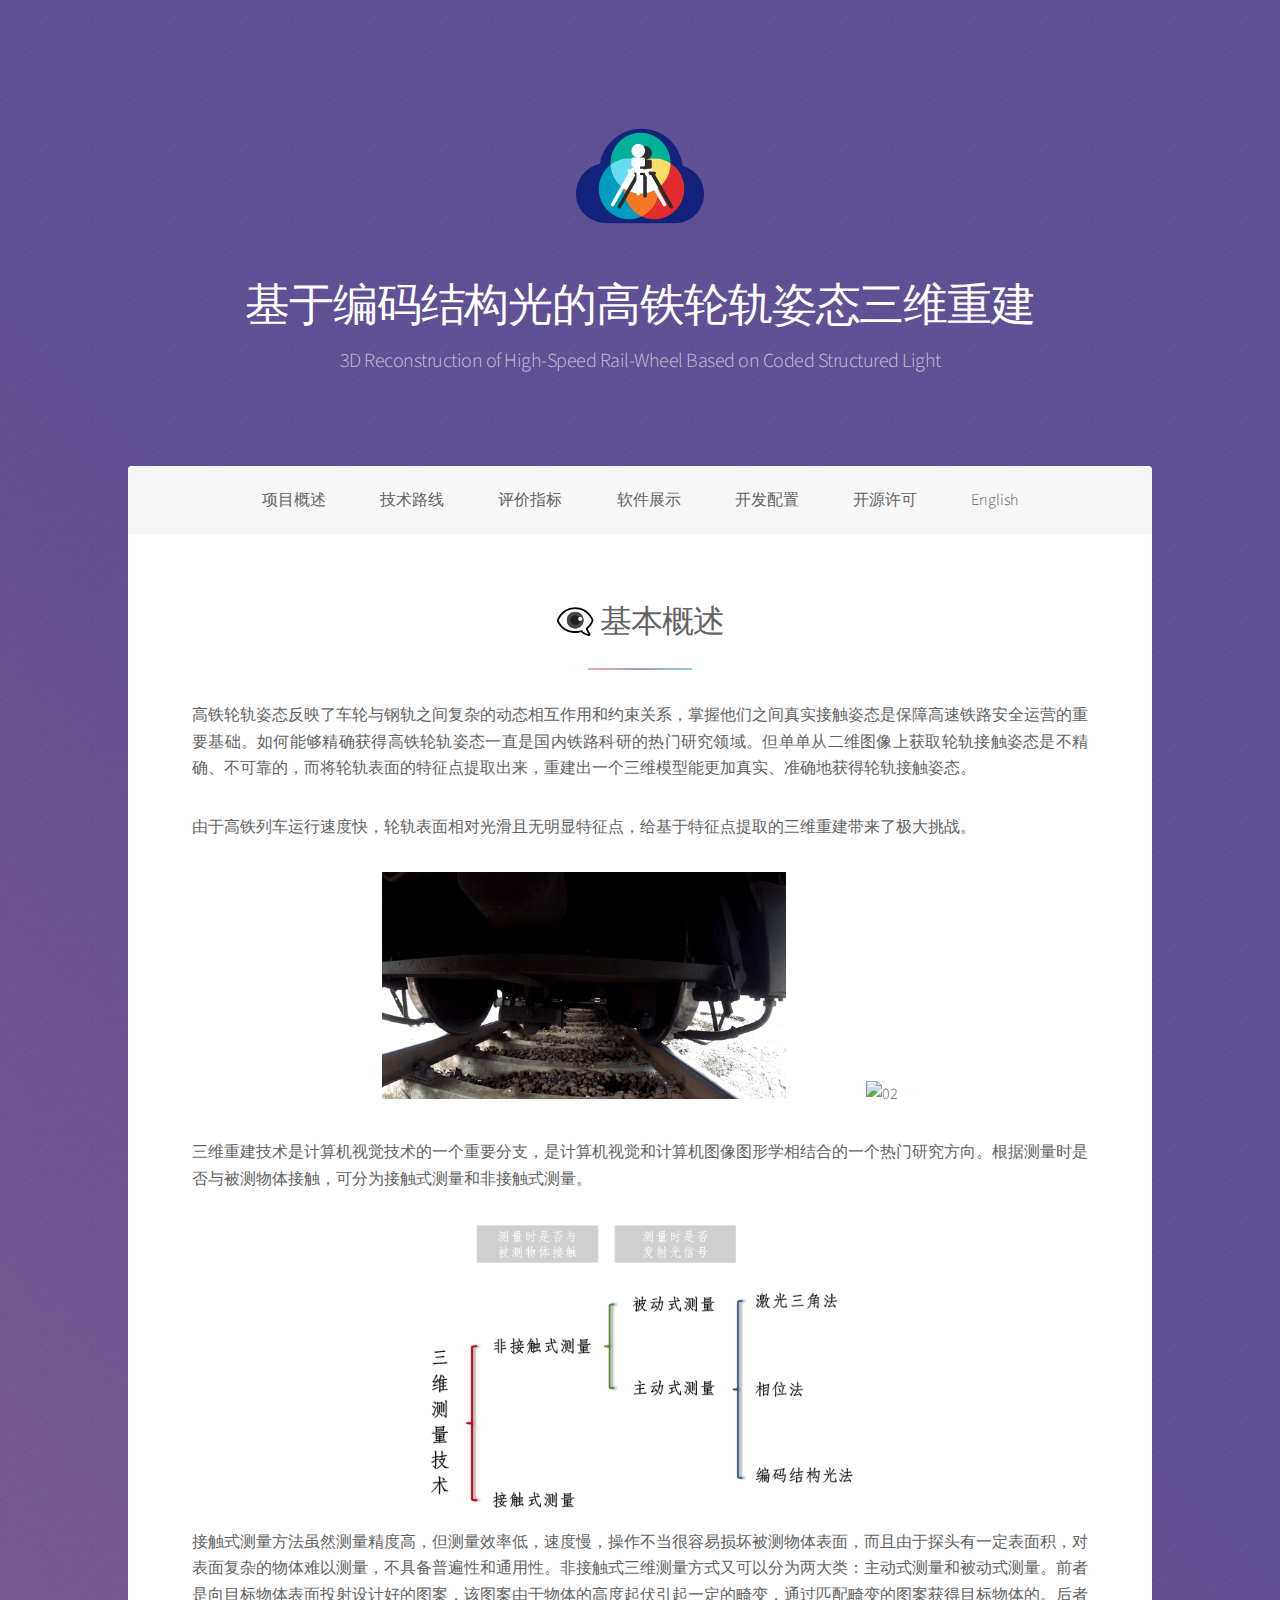
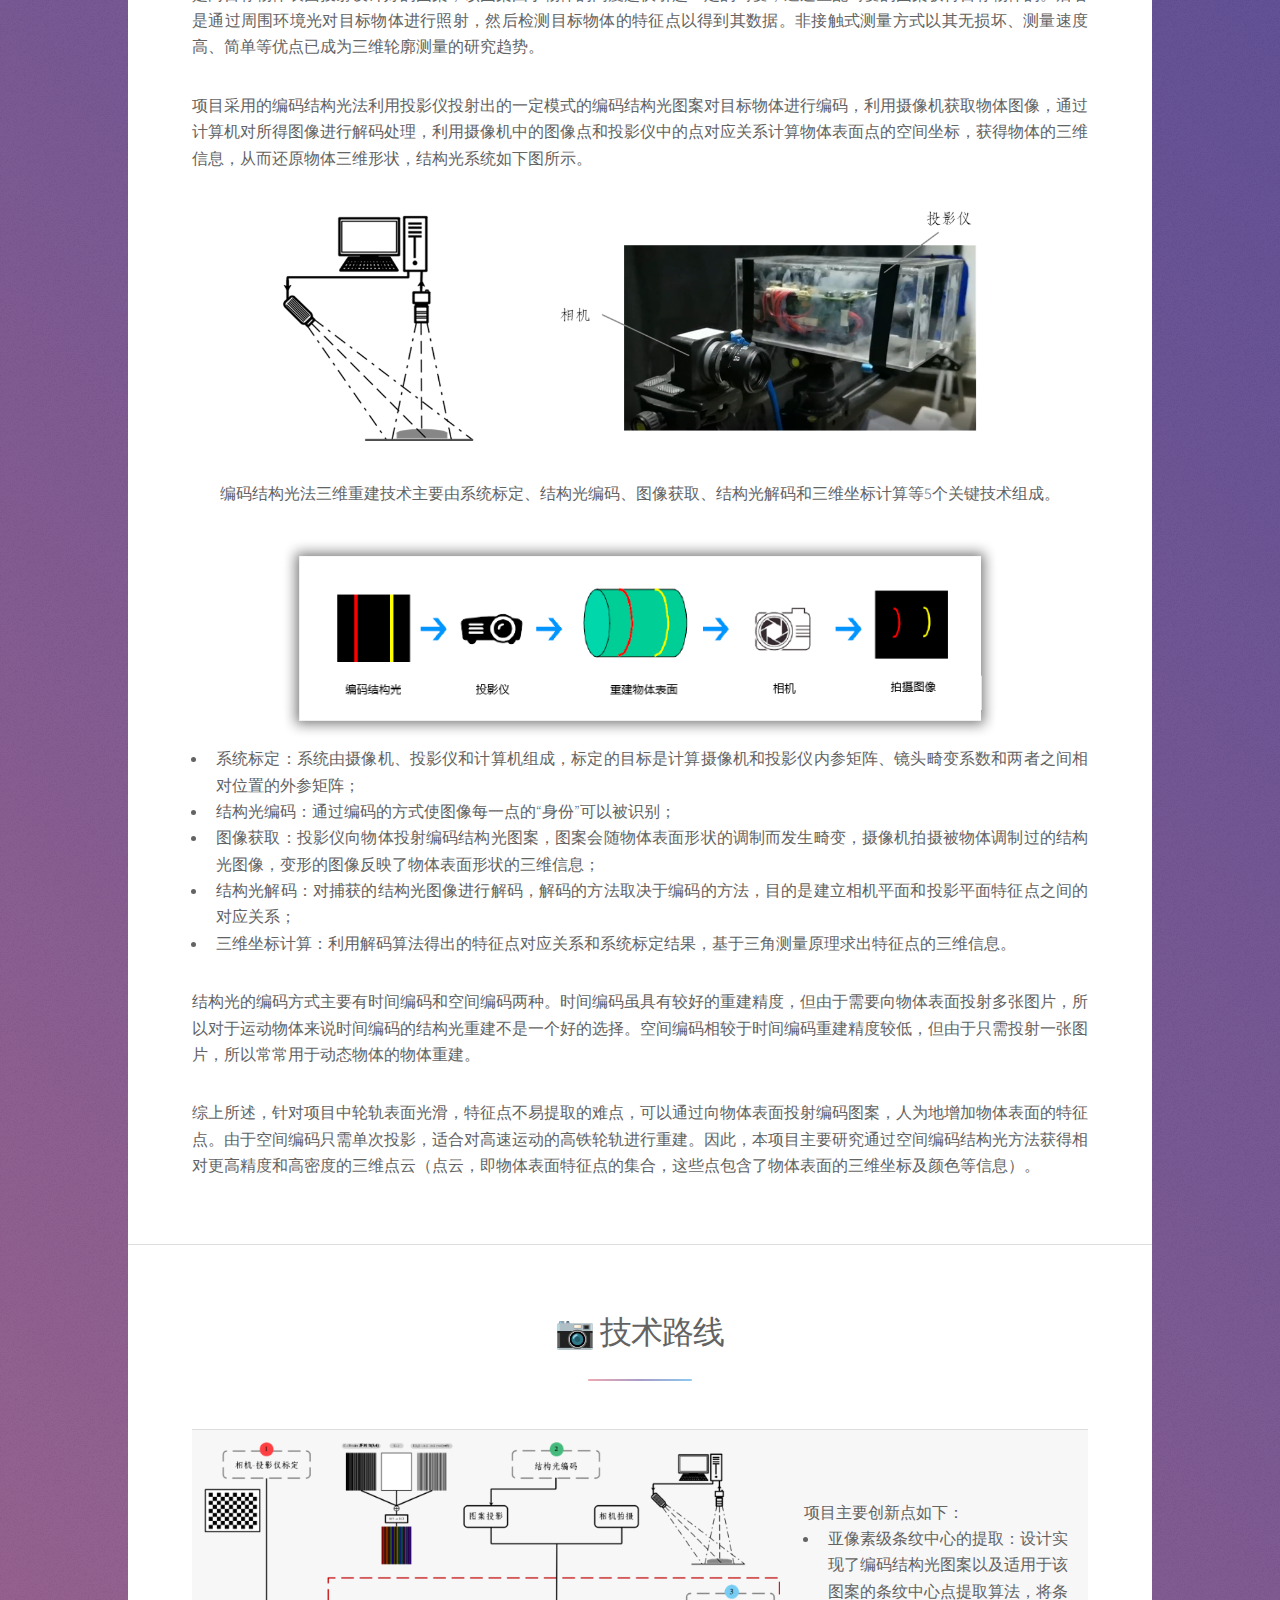
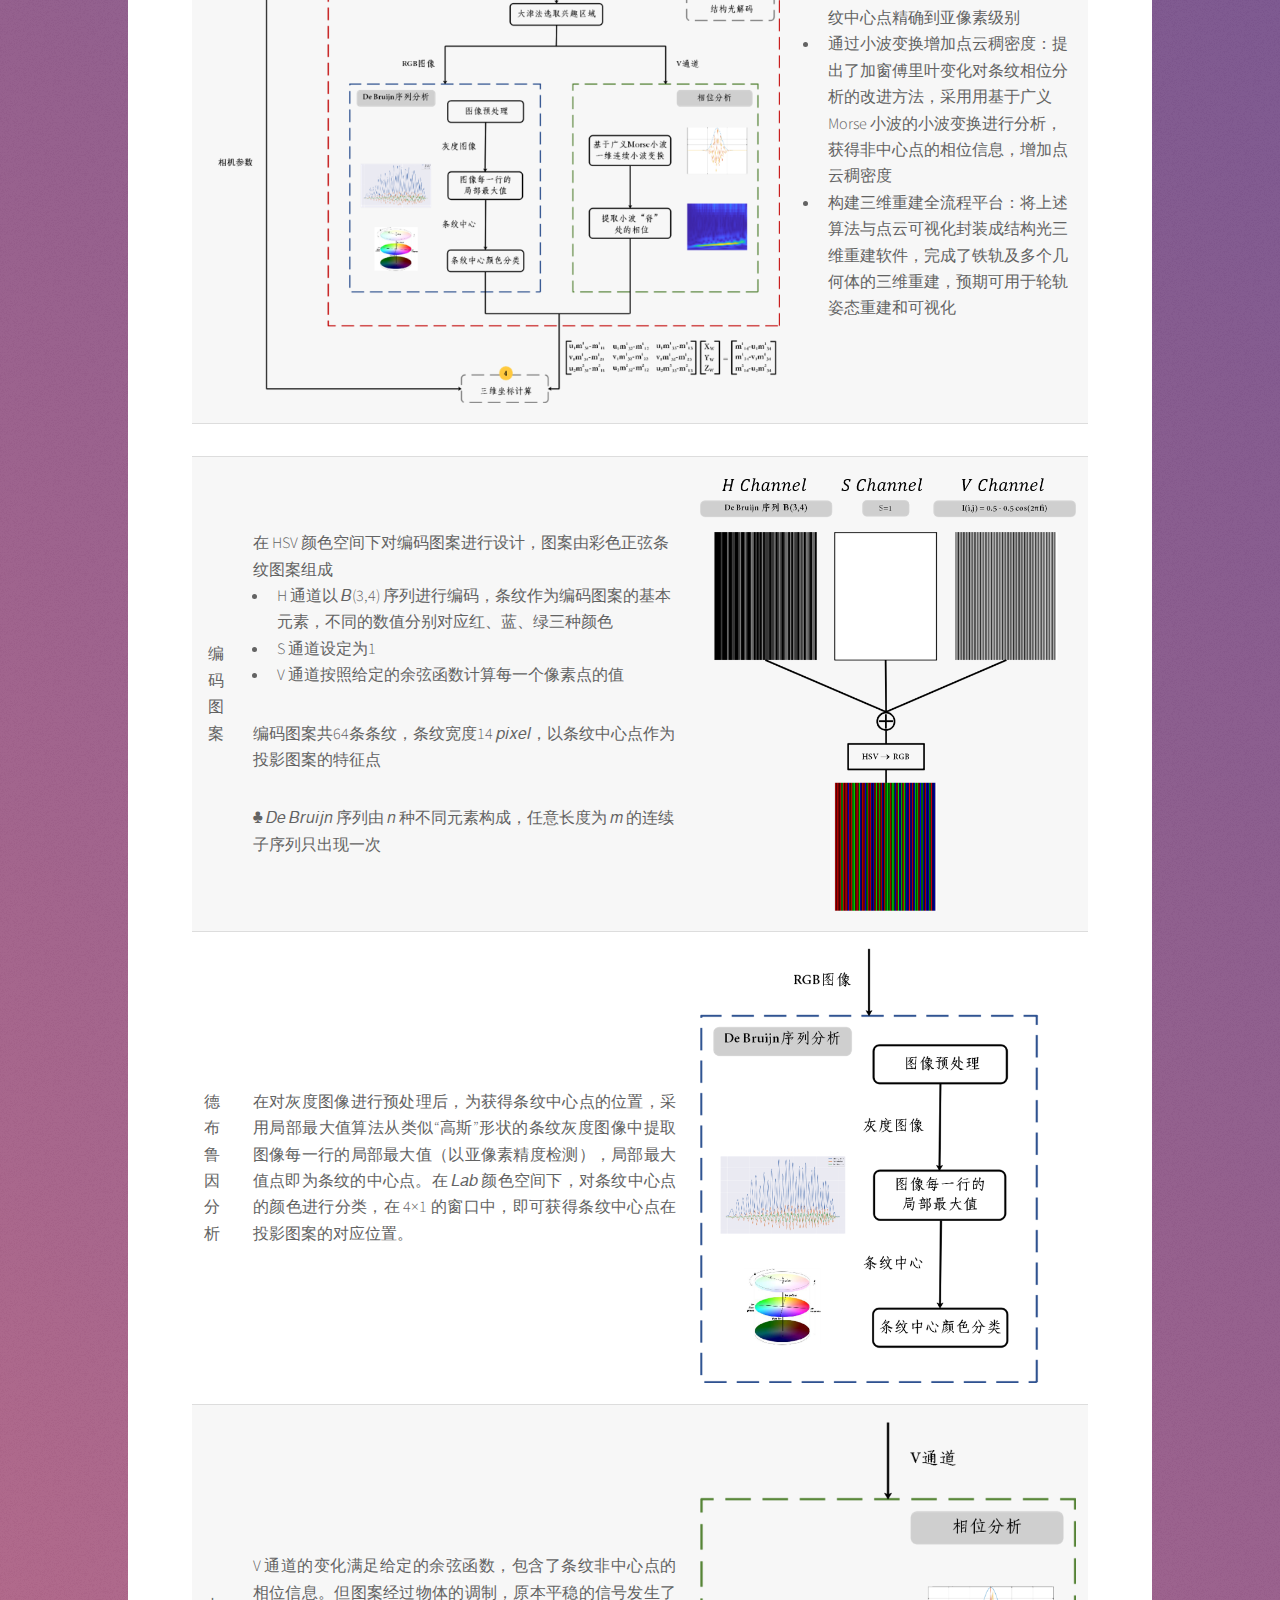
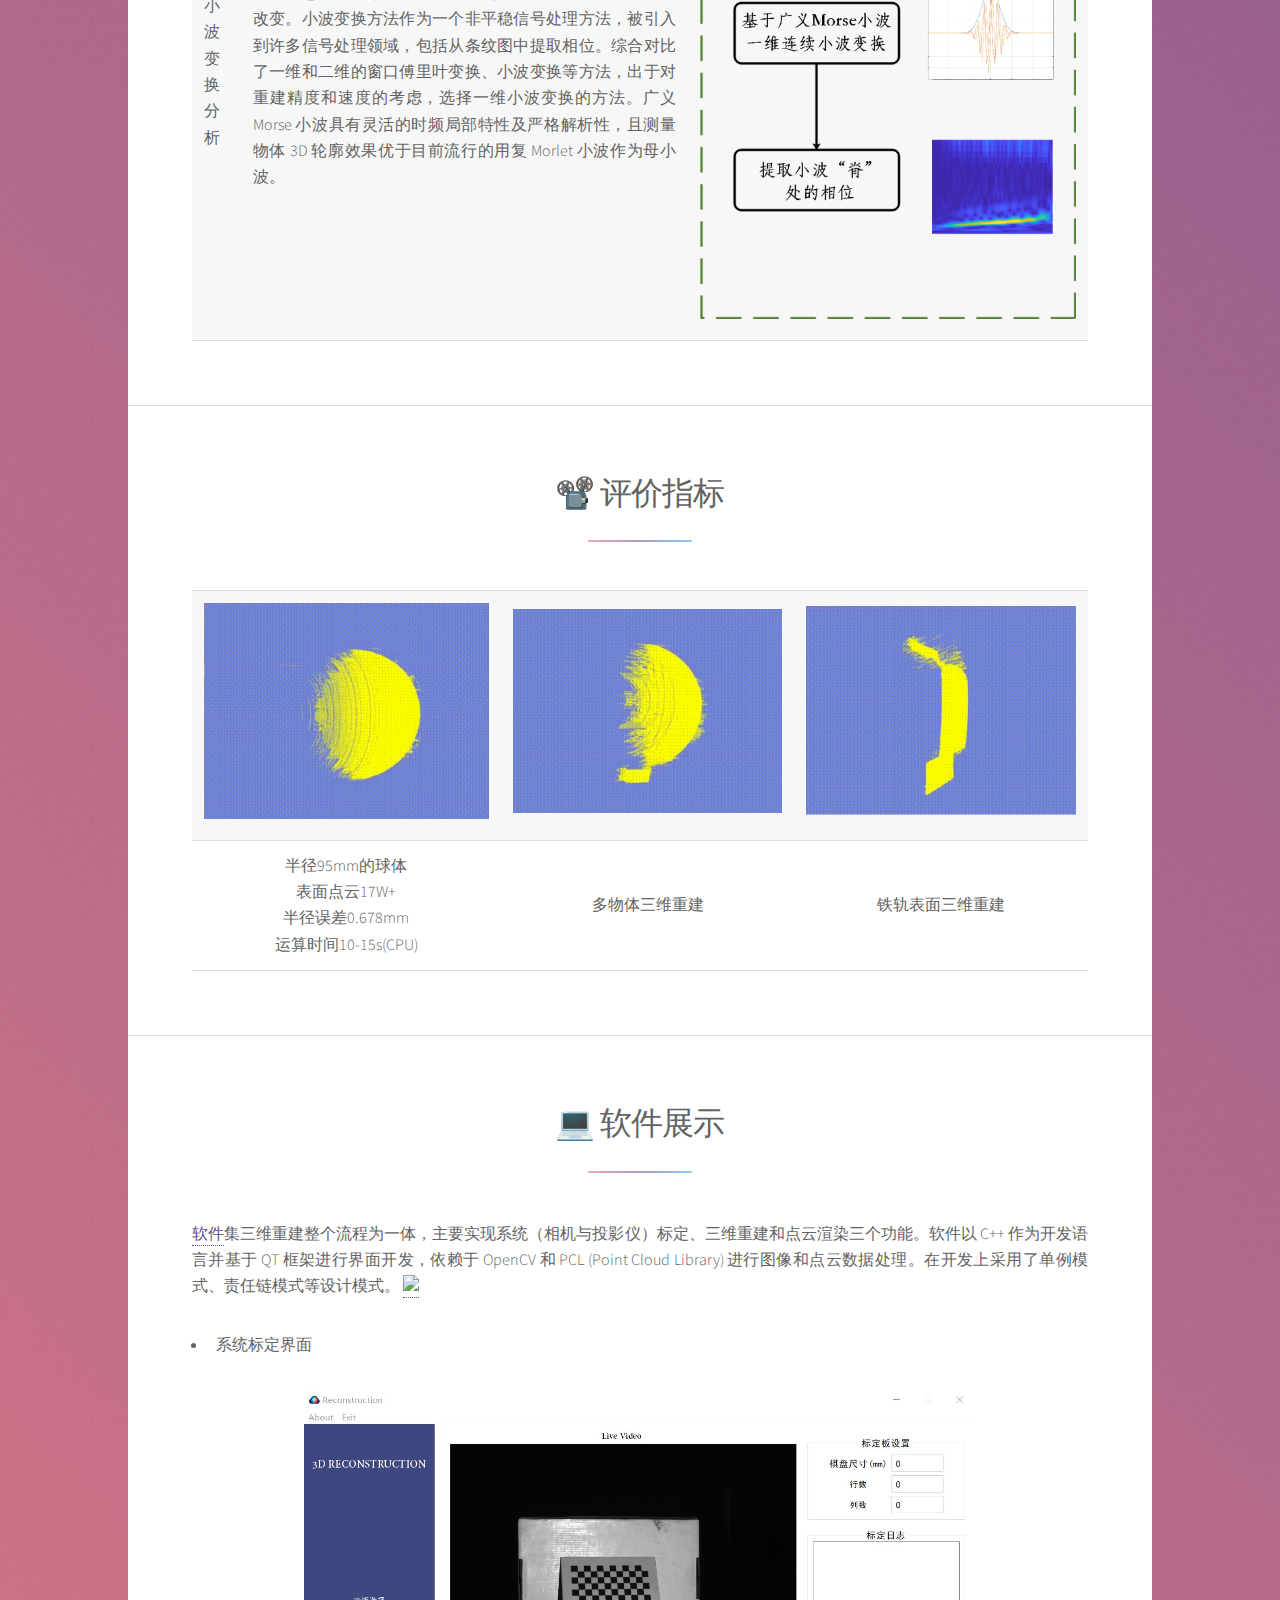
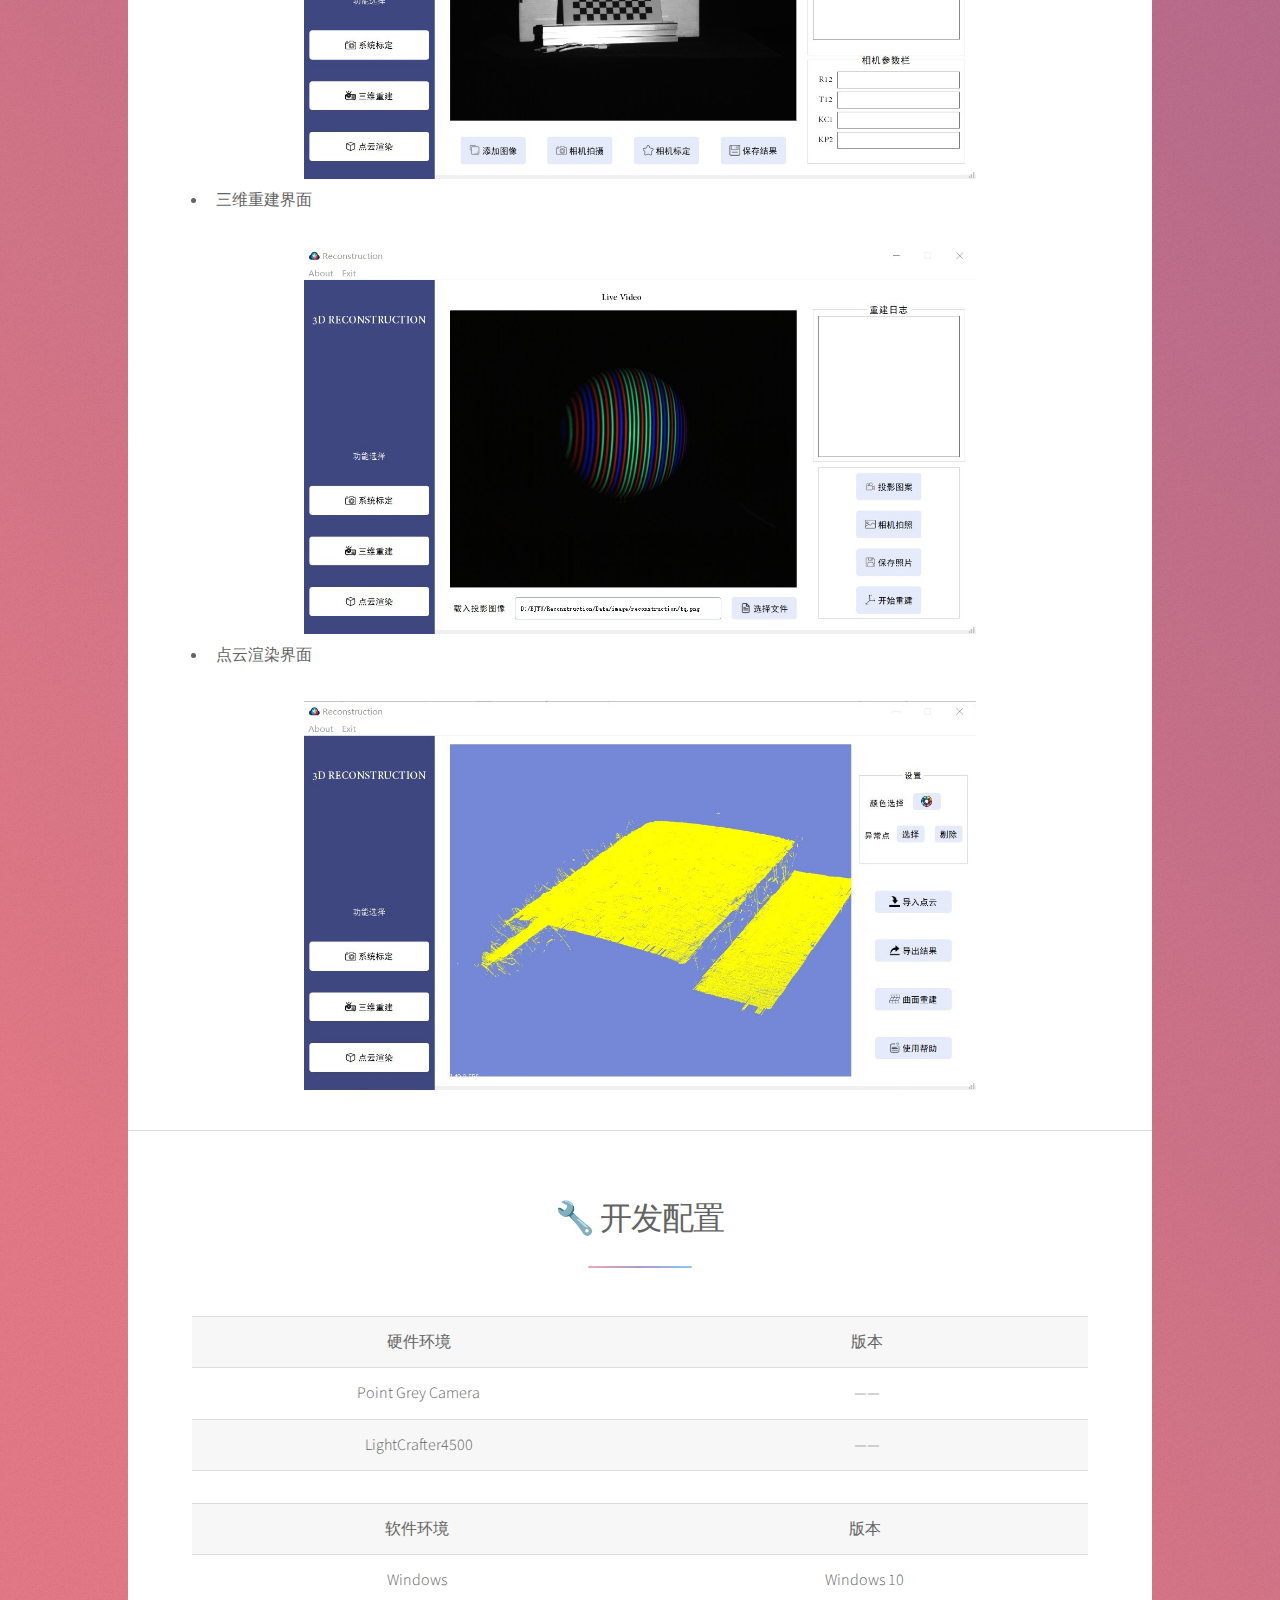
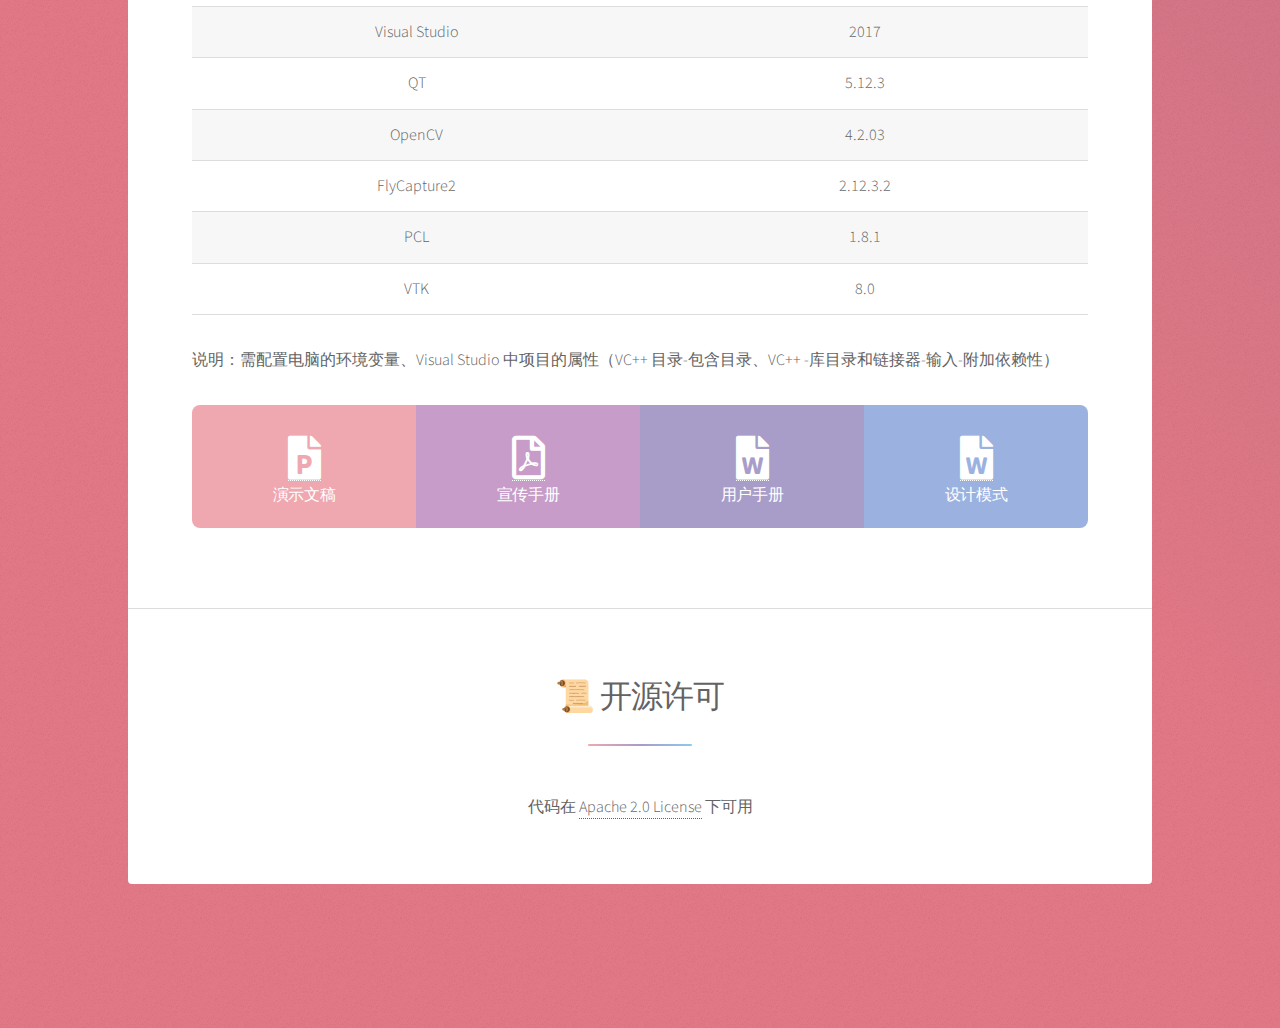
==== Happy-Reconstruction/index.html @ 90f4b0fb "transfer" ====
<!DOCTYPE HTML>
<html lang="en">
<head>
    <title>Tang's Projects</title>
    <meta charset="utf-8"/>
    <meta http-equiv="Content-Type" content="text/html; charset=UTF-8">
    <meta http-equiv="x-ua-compatible" content="IE=edge,Chrome=1">
    <meta name="viewport" content="width=device-width,minimum-scale=1,maximum-scale=1,initial-scale=1,user-scalable=no">
<!--    <link rel="icon" href="../../bit_favicon.ico">-->
    <link rel="stylesheet" href="./resources/css/main.css"/>
    <noscript>
        <link rel="stylesheet" href="./resources/css/noscript.css"/>
    </noscript>
    <script>
        var _hmt = _hmt || [];
        (function () {
            var hm = document.createElement("script");
            hm.src = "https://hm.baidu.com/hm.js?217de636c0fae7938873b3189db7a42f";
            var s = document.getElementsByTagName("script")[0];
            s.parentNode.insertBefore(hm, s);
        })();
    </script>
</head>
<body class="is-preload">
<!-- Wrapper -->
<div id="wrapper">

    <!-- Header -->
    <header id="header" class="alt">
        <span class="logo"><img src="resources/images/icon.png" width="160rem"
                                alt="happy-reconstruction"/></span>
        <h1>基于编码结构光的高铁轮轨姿态三维重建</h1>
        <p>3D Reconstruction of High-Speed Rail-Wheel Based on Coded Structured Light<br/>
    </header>

    <!-- Nav -->
    <nav id="nav">
        <ul>
            <li><a href="#intro">项目概述</a></li>
            <li><a href="#method">技术路线</a></li>
            <li><a href="#metric">评价指标</a></li>
            <li><a href="#demo">软件展示</a></li>
            <li><a href="#config">开发配置</a></li>
            <li><a href="#lisence">开源许可</a></li>
            <li><a href="index_en.html">English</a></li>
        </ul>
    </nav>

    <!-- Main -->
    <div id="main">

        <!-- Introduction -->
        <section id="intro" class="main special">
            <div class="spotlight">
                <div class="content">
                    <header class="major">
                        <h2>👁️‍🗨️ 基本概述</h2>
                    </header>
                    <p align="justify">
                        高铁轮轨姿态反映了车轮与钢轨之间复杂的动态相互作用和约束关系，掌握他们之间真实接触姿态是保障高速铁路安全运营的重要基础。如何能够精确获得高铁轮轨姿态一直是国内铁路科研的热门研究领域。但单单从二维图像上获取轮轨接触姿态是不精确、不可靠的，而将轮轨表面的特征点提取出来，重建出一个三维模型能更加真实、准确地获得轮轨接触姿态。
                    </p>
                    <p align="left">
                        由于高铁列车运行速度快，轮轨表面相对光滑且无明显特征点，给基于特征点提取的三维重建带来了极大挑战。
                    </p>
                    <p align="center">
                        <img src="./resources/images/01.gif" alt="01" width="45%" height="45%"
                             style="max-width: 100%;margin-right: 5rem"><img src="./resources/images/02.gif" alt="02"
                                                                             width="45%" height="45%"
                                                                             style="max-width: 100%;"></a>
                        <br>
                    </p>

                    <p align="justify">
                        三维重建技术是计算机视觉技术的一个重要分支，是计算机视觉和计算机图像图形学相结合的一个热门研究方向。根据测量时是否与被测物体接触，可分为接触式测量和非接触式测量。</p>

                    <div align="center"><img src="./resources/images/03.png" alt="03" width="50%" height="50%"
                                             style="max-width: 100%;"></div>

                    <p align="justify">
                        接触式测量方法虽然测量精度高，但测量效率低，速度慢，操作不当很容易损坏被测物体表面，而且由于探头有一定表面积，对表面复杂的物体难以测量，不具备普遍性和通用性。非接触式三维测量方式又可以分为两大类：主动式测量和被动式测量。前者是向目标物体表面投射设计好的图案，该图案由于物体的高度起伏引起一定的畸变，通过匹配畸变的图案获得目标物体的。后者是通过周围环境光对目标物体进行照射，然后检测目标物体的特征点以得到其数据。非接触式测量方式以其无损坏、测量速度高、简单等优点已成为三维轮廓测量的研究趋势。</p>

                    <p align="justify">
                        项目采用的编码结构光法利用投影仪投射出的一定模式的编码结构光图案对目标物体进行编码，利用摄像机获取物体图像，通过计算机对所得图像进行解码处理，利用摄像机中的图像点和投影仪中的点对应关系计算物体表面点的空间坐标，获得物体的三维信息，从而还原物体三维形状，结构光系统如下图所示。</p>

                    <div align="center" style="margin-bottom: 2rem"><img src="./resources/images/04.png" alt="04"
                                                                         width="80%" height="80%"
                                                                         style="max-width: 100%;"></div>

                    <p>编码结构光法三维重建技术主要由系统标定、结构光编码、图像获取、结构光解码和三维坐标计算等5个关键技术组成。</p>

                    <div align="center"><img src="./resources/images/05.png" alt="05" width="80%" height="80%"
                                             style="max-width: 100%;"></div>

                    <ul style="text-align:justify;" dir="auto">
                        <li>系统标定：系统由摄像机、投影仪和计算机组成，标定的目标是计算摄像机和投影仪内参矩阵、镜头畸变系数和两者之间相对位置的外参矩阵；</li>
                        <li>结构光编码：通过编码的方式使图像每一点的“身份”可以被识别；</li>
                        <li>图像获取：投影仪向物体投射编码结构光图案，图案会随物体表面形状的调制而发生畸变，摄像机拍摄被物体调制过的结构光图像，变形的图像反映了物体表面形状的三维信息；</li>
                        <li>结构光解码：对捕获的结构光图像进行解码，解码的方法取决于编码的方法，目的是建立相机平面和投影平面特征点之间的对应关系；</li>
                        <li>三维坐标计算：利用解码算法得出的特征点对应关系和系统标定结果，基于三角测量原理求出特征点的三维信息。</li>
                    </ul>

                    <p align="justify">
                        结构光的编码方式主要有时间编码和空间编码两种。时间编码虽具有较好的重建精度，但由于需要向物体表面投射多张图片，所以对于运动物体来说时间编码的结构光重建不是一个好的选择。空间编码相较于时间编码重建精度较低，但由于只需投射一张图片，所以常常用于动态物体的物体重建。</p>

                    <p align="justify">
                        综上所述，针对项目中轮轨表面光滑，特征点不易提取的难点，可以通过向物体表面投射编码图案，人为地增加物体表面的特征点。由于空间编码只需单次投影，适合对高速运动的高铁轮轨进行重建。因此，本项目主要研究通过空间编码结构光方法获得相对更高精度和高密度的三维点云（点云，即物体表面特征点的集合，这些点包含了物体表面的三维坐标及颜色等信息）。</p>

                </div>
            </div>
        </section>

        <section id="method" class="main special">
            <header class="major">
                <h2>📷 技术路线</h2>
            </header>
            <table>
                <tbody>
                <tr>
                    <td width="600rem">
                        <div align="center"><img src="./resources/images/06.png" alt="06" height="100%" width="100%"
                                                 style="max-width: 100%;"></div>
                    </td>
                    <td align="left">项目主要创新点如下：
                        <ul>
                            <li><b>亚像素级条纹中心的提取</b>：设计实现了编码结构光图案以及适用于该图案的条纹中心点提取算法，将条纹中心点精确到亚像素级别</li>
                            <li><b>通过小波变换增加点云稠密度</b>：提出了加窗傅里叶变化对条纹相位分析的改进方法，采用用基于广义 Morse
                                小波的小波变换进行分析，获得非中心点的相位信息，增加点云稠密度
                            </li>
                            <li><b>构建三维重建全流程平台</b>：将上述算法与点云可视化封装成结构光三维重建软件，完成了铁轨及多个几何体的三维重建，预期可用于轮轨姿态重建和可视化</li>
                        </ul>
                    </td>
                </tr>
                </tbody>
            </table>
            <table>
                <tbody>
                <tr>
                    <td>编码图案</td>
                    <td align="left">在 HSV 颜色空间下对编码图案进行设计，图案由彩色正弦条纹图案组成
                        <ul dir="auto">
                            <li> H 通道以 𝐵(3,4) 序列进行编码，条纹作为编码图案的基本元素，不同的数值分别对应红、蓝、绿三种颜色</li>
                            <li> S 通道设定为1</li>
                            <li> V 通道按照给定的余弦函数计算每一个像素点的值</li>
                        </ul>
                        <p dir="auto">编码图案共64条条纹，条纹宽度14 𝑝𝑖𝑥𝑒𝑙，以条纹中心点作为投影图案的特征点</p>
                        <g-emoji class="g-emoji" alias="clubs"
                                 fallback-src="https://github.githubassets.com/images/icons/emoji/unicode/2663.png">♣
                        </g-emoji>
                        𝐷𝑒 𝐵𝑟𝑢𝑖𝑗𝑛 序列由 𝑛 种不同元素构成，任意长度为 𝑚 的连续子序列只出现一次
                    </td>
                    <td>
                        <div align="center" dir="auto"><img
                                src="./resources/images/07.png" alt="07" width="100%"
                                height="100%" style="max-width: 100%;"></div>
                    </td>
                </tr>
                <tr align="justify">
                    <td>德布鲁因分析</td>
                    <td>在对灰度图像进行预处理后，为获得条纹中心点的位置，采用局部最大值算法从类似“高斯”形状的条纹灰度图像中提取图像每一行的局部最大值（以亚像素精度检测），局部最大值点即为条纹的中心点。在
                        𝐿𝑎𝑏 颜色空间下，对条纹中心点的颜色进行分类，在 4×1 的窗口中，即可获得条纹中心点在投影图案的对应位置。
                    </td>
                    <td width="400rem">
                        <div align="center" dir="auto"><img
                                src="./resources/images/08.png" alt="08" width="100%"
                                height="100%" style="max-width: 100%;"></div>
                    </td>
                </tr>
                <tr align="justify">
                    <td>小波变换分析</td>
                    <td>V
                        通道的变化满足给定的余弦函数，包含了条纹非中心点的相位信息。但图案经过物体的调制，原本平稳的信号发生了改变。小波变换方法作为一个非平稳信号处理方法，被引入到许多信号处理领域，包括从条纹图中提取相位。综合对比了一维和二维的窗口傅里叶变换、小波变换等方法，出于对重建精度和速度的考虑，选择一维小波变换的方法。广义
                        Morse 小波具有灵活的时频局部特性及严格解析性，且测量物体 3D 轮廓效果优于目前流行的用复 Morlet 小波作为母小波。
                    </td>
                    <td>
                        <div align="center" dir="auto"><img
                                src="./resources/images/09.png" alt="09" width="100%"
                                height="100%" style="max-width: 100%;"></div>
                    </td>
                </tr>
                </tbody>
            </table>

        </section>
        <section id="metric" class="main special">
            <header class="major">
                <h2>📽️ 评价指标</h2>
            </header>
            <table>
                <tbody>
                <tr align="center">
                    <td>
                        <div align="center" dir="auto"><img
                                src="./resources/images/10.gif" alt="10" width="100%"
                                height="100%" style="max-width: 100%;"></div>
                    </td>
                    <td>
                        <div align="center" dir="auto"><img
                                src="./resources/images/11.gif" alt="11" width="100%"
                                height="100%" style="max-width: 100%;"></div>
                    </td>
                    <td>
                        <div align="center" dir="auto"><img
                                src="./resources/images/12.gif" alt="12" width="100%"
                                height="100%" style="max-width: 100%;"></a></div>
                    </td>
                </tr>
                <tr align="center">
                    <td>半径95mm的球体<br>表面点云17W+<br>半径误差0.678mm<br>运算时间10-15s(CPU)</td>
                    <td>多物体三维重建</td>
                    <td>铁轨表面三维重建</td>
                </tr>
                </tbody>
            </table>
        </section>


        <!-- First Section -->
        <section id="demo" class="main special">
            <header class="major">
                <h2>💻 软件展示</h2>
            </header>
            <p align="justify"><a href="./resources/demo/Reconstructionn.exe" style="color: #5f4d93">软件</a>集三维重建整个流程为一体，主要实现系统（相机与投影仪）标定、三维重建和点云渲染三个功能。软件以
                C++ 作为开发语言并基于 QT 框架进行界面开发，依赖于 OpenCV 和 PCL (Point Cloud Library) 进行图像和点云数据处理。在开发上采用了单例模式、责任链模式等设计模式。 <a
                        href="https://youtu.be/DM47pxDPks8" rel="nofollow"><img
                        src="https://camo.githubusercontent.com/67593a55f3d492c11ce0353092816febaaaf63452e787d29d52bcc493f3b2d3b/[base64]"
                        data-canonical-src="https://img.shields.io/badge/Demo- -%23FF0000?colorA=%23FF0000&amp;colorB=%23FF0000&amp;style=for-the-badge&amp;logo=YouTube"
                        style="max-width: 100%;"></a></p>

            <ul dir="auto" style="text-align: left">
                <li>系统标定界面</li>
            </ul>
            <div align="center" dir="auto"><img
                    src="./resources/images/13.jpg" alt="13" width="75%" height="75%"
                    style="max-width: 100%;"></div>
            <ul dir="auto" style="text-align: left">
                <li>三维重建界面</li>
            </ul>
            <div align="center" dir="auto"><img
                    src="./resources/images/14.jpg" alt="14" width="75%" height="75%"
                    style="max-width: 100%;"></div>
            <ul dir="auto" style="text-align: left">
                <li>点云渲染界面</li>
            </ul>
            <div align="center" dir="auto"><img
                    src="./resources/images/15.jpg" alt="15" width="75%" height="75%"
                    style="max-width: 100%;"></div>
        </section>

        <!-- Second Section -->
        <section id="config" class="main special">
            <header class="major">
                <h2>🔧 开发配置</h2>
            </header>

            <table>
                <tbody>
                <tr align="center">
                    <td width="500px">硬件环境</td>
                    <td width="500px">版本</td>
                </tr>
                <tr align="center">
                    <td>Point Grey Camera</td>
                    <td>——</td>
                </tr>
                <tr align="center">
                    <td>LightCrafter4500</td>
                    <td>——</td>
                </tr>
                </tbody>
            </table>
            <table>
                <tbody>
                <tr align="center">
                    <td width="500px">软件环境</td>
                    <td width="500px">版本</td>
                </tr>
                <tr align="center">
                    <td>Windows</td>
                    <td>Windows 10</td>
                </tr>
                <tr align="center">
                    <td>Visual Studio</td>
                    <td>2017</td>
                </tr>
                <tr align="center">
                    <td>QT</td>
                    <td>5.12.3</td>
                </tr>
                <tr align="center">
                    <td>OpenCV</td>
                    <td>4.2.03</td>
                </tr>
                <tr align="center">
                    <td>FlyCapture2</td>
                    <td>2.12.3.2</td>
                </tr>
                <tr align="center">
                    <td>PCL</td>
                    <td>1.8.1</td>
                </tr>
                <tr align="center">
                    <td>VTK</td>
                    <td>8.0</td>
                </tr>
                </tbody>
            </table>
            <div align="justify" dir="auto" style="margin-bottom: 2rem">说明：需配置电脑的环境变量、Visual Studio 中项目的属性（VC++
                目录-包含目录、VC++ -库目录和链接器-输入-附加依赖性）
            </div>

            <ul class="statistics">
                <li class="style1">
                    <a href="https://tang5618.com/posts/viewer/web/viewer.html?file=https://tang5618.com/projects/happy-reconstruction/resources/doc/基于编码结构光的高铁轮轨姿态三维重建.pdf"><span class="icon solid fa-file-powerpoint"></span></a>
                    <strong>演示文稿</strong>
                </li>
                <li class="style2">
                    <a href="https://tang5618.com/posts/viewer/web/viewer.html?file=https://tang5618.com/projects/happy-reconstruction/resources/doc/poster.pdf"><span class="icon fa-file-pdf"></span></a>
                    <strong>宣传手册</strong>
                </li>
                <li class="style3">
                    <a href="https://tang5618.com/posts/viewer/web/viewer.html?file=https://tang5618.com/projects/happy-reconstruction/resources/doc/结构光三维重建软件用户手册.pdf"><span class="icon solid fa-file-word"></span></a>
                    <strong>用户手册</strong>
                </li>
                <li class="style4">
                    <a href="https://tang5618.com/posts/viewer/web/viewer.html?file=https://tang5618.com/projects/happy-reconstruction/resources/doc/结构光三维重建软件设计模式分析.pdf"><span class="icon solid fa-file-word"></span></a>
                    <strong>设计模式</strong>
                </li>

            </ul>
        </section>
        <section id="lisence" class="main special">
            <header class="major">
                <h2>📜 开源许可</h2>
            </header>

            <p dir="auto">代码在 <a href="https://www.apache.org/licenses/LICENSE-2.0" rel="nofollow">Apache 2.0
                License</a> 下可用
            </p>

        </section>

    </div>

    <!-- Footer -->
    <footer id="footer">

    </footer>

</div>

<!-- Scripts -->
<script src="./resources/js/jquery.min.js"></script>
<script src="./resources/js/jquery.scrollex.min.js"></script>
<script src="./resources/js/jquery.scrolly.min.js"></script>
<script src="./resources/js/browser.min.js"></script>
<script src="./resources/js/breakpoints.min.js"></script>
<script src="./resources/js/util.js"></script>
<script src="./resources/js/main.js"></script>

</body>
</html>
---- Happy-Reconstruction/resources/css/main.css ----
@import url(fontawesome-all.min.css);
@import 'https://fonts.googleapis.com/css?family=Source+Sans+Pro:300,400';

/*
	Stellar by HTML5 UP
	html5up.net | @ajlkn
	Free for personal and commercial use under the CCA 3.0 license (html5up.net/license)
*/

html, body, div, span, applet, object,
iframe, h1, h2, h3, h4, h5, h6, p, blockquote,
pre, a, abbr, acronym, address, big, cite,
code, del, dfn, em, img, ins, kbd, q, s, samp,
small, strike, strong, sub, sup, tt, var, b,
u, i, center, dl, dt, dd, ol, ul, li, fieldset,
form, label, legend, table, caption, tbody,
tfoot, thead, tr, th, td, article, aside,
canvas, details, embed, figure, figcaption,
footer, header, hgroup, menu, nav, output, ruby,
section, summary, time, mark, audio, video {
    margin: 0;
    padding: 0;
    border: 0;
    font: inherit;
    /*vertical-align: baseline;*/
}

article, aside, details, figcaption, figure,
footer, header, hgroup, menu, nav, section {
    display: block;
}

body {
    line-height: 1;
}

@-ms-viewport {
    width: device-width
}

ol, ul {
    list-style: none;
}

.publication {
    text-align: left;
    margin-bottom: 0.5em;
}

blockquote, q {
    quotes: none;
}

blockquote:before, blockquote:after, q:before, q:after {
    content: '';
    content: none;
}

table {
    border-collapse: collapse;
    border-spacing: 0;
}

body {
    -webkit-text-size-adjust: none;
}

mark {
    background-color: transparent;
    color: inherit;
}

input::-moz-focus-inner {
    border: 0;
    padding: 0;
}

input, select, textarea {
    -moz-appearance: none;
    -webkit-appearance: none;
    -ms-appearance: none;
    appearance: none;
}

/* Basic */

@-ms-viewport {
    width: device-width;
}

body {
    -ms-overflow-style: scrollbar;
}

@media screen and (max-width: 480px) {

    html, body {
        min-width: 320px;
    }

}

html {
    box-sizing: border-box;
}

*, *:before, *:after {
    box-sizing: inherit;
}

body {
    /*#5B9BD5，#7587D7*/
    background-color: #935d8c;
    background-image: url("/images/overlay.png"), -moz-linear-gradient(45deg, #e37682 15%, #5f4d93 85%);
    background-image: url("images/overlay.png"), -webkit-linear-gradient(45deg, #e37682 15%, #5f4d93 85%);
    background-image: url("images/overlay.png"), -ms-linear-gradient(45deg, #e37682 15%, #5f4d93 85%);
    background-image: url("images/overlay.png"), linear-gradient(45deg, #e37682 15%, #5f4d93 85%);
}

body.is-preload *, body.is-preload *:before, body.is-preload *:after {
    -moz-animation: none !important;
    -webkit-animation: none !important;
    -ms-animation: none !important;
    animation: none !important;
    -moz-transition: none !important;
    -webkit-transition: none !important;
    -ms-transition: none !important;
    transition: none !important;
}

/* Type */

body {
    background-color: #935d8c;
    color: rgba(255, 255, 255, 0.65);
}

body, input, select, textarea {
    font-family: "Source Sans Pro", Helvetica, sans-serif;
    font-size: 17pt;
    font-weight: 300;
    line-height: 1.65;
}

@media screen and (max-width: 1680px) {

    body, input, select, textarea {
        font-size: 14pt;
    }

}

@media screen and (max-width: 1280px) {

    body, input, select, textarea {
        font-size: 12pt;
    }

}

@media screen and (max-width: 360px) {

    body, input, select, textarea {
        font-size: 11pt;
    }

}

a {
    -moz-transition: color 0.2s ease, border-bottom 0.2s ease;
    -webkit-transition: color 0.2s ease, border-bottom 0.2s ease;
    -ms-transition: color 0.2s ease, border-bottom 0.2s ease;
    transition: color 0.2s ease, border-bottom 0.2s ease;
    text-decoration: none;
    border-bottom: dotted 1px;
    color: inherit;
}

a:hover {
    border-bottom-color: transparent;
}

strong, b {
    font-weight: 400;
}

em, i {
    font-style: italic;
}

p {
    margin: 0 0 2em 0;
}

p.content {
    -moz-columns: 20em 2;
    -webkit-columns: 20em 2;
    -ms-columns: 20em 2;
    columns: 20em 2;
    -moz-column-gap: 2em;
    -webkit-column-gap: 2em;
    -ms-column-gap: 2em;
    column-gap: 2em;
    text-align: justify;
}

h1, h2, h3, h4, h5, h6 {
    font-weight: 300;
    line-height: 1.5;
    margin: 0 0 0.7em 0;
    letter-spacing: -0.025em;
}

h1 a, h2 a, h3 a, h4 a, h5 a, h6 a {
    color: inherit;
    text-decoration: none;
}

h1 {
    font-size: 2.5em;
    line-height: 1.2;
}

h2 {
    font-size: 1.5em;
}

h3 {
    font-size: 1.25em;
}

h4 {
    font-size: 1.1em;
}

h5 {
    font-size: 0.9em;
}

h6 {
    font-size: 0.7em;
}

@media screen and (max-width: 736px) {

    h1 {
        font-size: 2em;
    }

}

sub {
    font-size: 0.8em;
    position: relative;
    top: 0.5em;
}

sup {
    font-size: 0.8em;
    position: relative;
    top: -0.5em;
}

blockquote {
    border-left: solid 4px;
    font-style: italic;
    margin: 0 0 2em 0;
    padding: 0.5em 0 0.5em 2em;
}

code {
    border-radius: 8px;
    border: solid 1px;
    font-family: "Courier New", monospace;
    font-size: 0.9em;
    margin: 0 0.25em;
    padding: 0.25em 0.65em;
}

pre {
    -webkit-overflow-scrolling: touch;
    font-family: "Courier New", monospace;
    font-size: 0.9em;
    margin: 0 0 2em 0;
}

pre code {
    display: block;
    line-height: 1.75;
    padding: 1em 1.5em;
    overflow-x: auto;
}

hr {
    border: 0;
    border-bottom: solid 1px;
    margin: 2em 0;
}

hr.major {
    margin: 3em 0;
}

.align-left {
    text-align: left;
}

.align-center {
    text-align: center;
}

.align-right {
    text-align: right;
}

input, select, textarea {
    color: #ffffff;
}

a:hover {
    color: #ffffff;
}

strong, b {
    color: #ffffff;
}

h1, h2, h3, h4, h5, h6 {
    color: #ffffff;
}

blockquote {
    border-left-color: rgba(255, 255, 255, 0.35);
}

code {
    background: rgba(255, 255, 255, 0.075);
    border-color: rgba(255, 255, 255, 0.35);
}

hr {
    border-bottom-color: rgba(255, 255, 255, 0.35);
}

/* Row */

.row {
    display: flex;
    flex-wrap: wrap;
    box-sizing: border-box;
    align-items: stretch;
}

.row > * {
    box-sizing: border-box;
}

.row.gtr-uniform > * > :last-child {
    margin-bottom: 0;
}

.row.aln-left {
    justify-content: flex-start;
}

.row.aln-center {
    justify-content: center;
}

.row.aln-right {
    justify-content: flex-end;
}

.row.aln-top {
    align-items: flex-start;
}

.row.aln-middle {
    align-items: center;
}

.row.aln-bottom {
    align-items: flex-end;
}

.row > .imp {
    order: -1;
}

.row > .col-1 {
    width: 8.33333%;
}

.row > .off-1 {
    margin-left: 8.33333%;
}

.row > .col-2 {
    width: 16.66667%;
}

.row > .off-2 {
    margin-left: 16.66667%;
}

.row > .col-3 {
    width: 25%;
}

.row > .off-3 {
    margin-left: 25%;
}

.row > .col-4 {
    width: 33.33333%;
}

.row > .off-4 {
    margin-left: 33.33333%;
}

.row > .col-5 {
    width: 41.66667%;
}

.row > .off-5 {
    margin-left: 41.66667%;
}

.row > .col-6 {
    width: 50%;
}

.row > .off-6 {
    margin-left: 50%;
}

.row > .col-7 {
    width: 58.33333%;
}

.row > .off-7 {
    margin-left: 58.33333%;
}

.row > .col-8 {
    width: 66.66667%;
}

.row > .off-8 {
    margin-left: 66.66667%;
}

.row > .col-9 {
    width: 75%;
}

.row > .off-9 {
    margin-left: 75%;
}

.row > .col-10 {
    width: 83.33333%;
}

.row > .off-10 {
    margin-left: 83.33333%;
}

.row > .col-11 {
    width: 91.66667%;
}

.row > .off-11 {
    margin-left: 91.66667%;
}

.row > .col-12 {
    width: 100%;
}

.row > .off-12 {
    margin-left: 100%;
}

.row.gtr-0 {
    margin-top: 0;
    margin-left: 0em;
}

.row.gtr-0 > * {
    padding: 0 0 0 0em;
}

.row.gtr-0.gtr-uniform {
    margin-top: 0em;
}

.row.gtr-0.gtr-uniform > * {
    padding-top: 0em;
}

.row.gtr-25 {
    margin-top: 0;
    margin-left: -0.375em;
}

.row.gtr-25 > * {
    padding: 0 0 0 0.375em;
}

.row.gtr-25.gtr-uniform {
    margin-top: -0.375em;
}

.row.gtr-25.gtr-uniform > * {
    padding-top: 0.375em;
}

.row.gtr-50 {
    margin-top: 0;
    margin-left: -0.75em;
}

.row.gtr-50 > * {
    padding: 0 0 0 0.75em;
}

.row.gtr-50.gtr-uniform {
    margin-top: -0.75em;
}

.row.gtr-50.gtr-uniform > * {
    padding-top: 0.75em;
}

.row {
    margin-top: 0;
    margin-left: -1.5em;
}

.row > * {
    padding: 0 0 0 1.5em;
}

.row.gtr-uniform {
    margin-top: -1.5em;
}

.row.gtr-uniform > * {
    padding-top: 1.5em;
}

.row.gtr-150 {
    margin-top: 0;
    margin-left: -2.25em;
}

.row.gtr-150 > * {
    padding: 0 0 0 2.25em;
}

.row.gtr-150.gtr-uniform {
    margin-top: -2.25em;
}

.row.gtr-150.gtr-uniform > * {
    padding-top: 2.25em;
}

.row.gtr-200 {
    margin-top: 0;
    margin-left: -3em;
}

.row.gtr-200 > * {
    padding: 0 0 0 3em;
}

.row.gtr-200.gtr-uniform {
    margin-top: -3em;
}

.row.gtr-200.gtr-uniform > * {
    padding-top: 3em;
}

@media screen and (max-width: 1680px) {

    .row {
        display: flex;
        flex-wrap: wrap;
        box-sizing: border-box;
        align-items: stretch;
    }

    .row > * {
        box-sizing: border-box;
    }

    .row.gtr-uniform > * > :last-child {
        margin-bottom: 0;
    }

    .row.aln-left {
        justify-content: flex-start;
    }

    .row.aln-center {
        justify-content: center;
    }

    .row.aln-right {
        justify-content: flex-end;
    }

    .row.aln-top {
        align-items: flex-start;
    }

    .row.aln-middle {
        align-items: center;
    }

    .row.aln-bottom {
        align-items: flex-end;
    }

    .row > .imp-xlarge {
        order: -1;
    }

    .row > .col-1-xlarge {
        width: 8.33333%;
    }

    .row > .off-1-xlarge {
        margin-left: 8.33333%;
    }

    .row > .col-2-xlarge {
        width: 16.66667%;
    }

    .row > .off-2-xlarge {
        margin-left: 16.66667%;
    }

    .row > .col-3-xlarge {
        width: 25%;
    }

    .row > .off-3-xlarge {
        margin-left: 25%;
    }

    .row > .col-4-xlarge {
        width: 33.33333%;
    }

    .row > .off-4-xlarge {
        margin-left: 33.33333%;
    }

    .row > .col-5-xlarge {
        width: 41.66667%;
    }

    .row > .off-5-xlarge {
        margin-left: 41.66667%;
    }

    .row > .col-6-xlarge {
        width: 50%;
    }

    .row > .off-6-xlarge {
        margin-left: 50%;
    }

    .row > .col-7-xlarge {
        width: 58.33333%;
    }

    .row > .off-7-xlarge {
        margin-left: 58.33333%;
    }

    .row > .col-8-xlarge {
        width: 66.66667%;
    }

    .row > .off-8-xlarge {
        margin-left: 66.66667%;
    }

    .row > .col-9-xlarge {
        width: 75%;
    }

    .row > .off-9-xlarge {
        margin-left: 75%;
    }

    .row > .col-10-xlarge {
        width: 83.33333%;
    }

    .row > .off-10-xlarge {
        margin-left: 83.33333%;
    }

    .row > .col-11-xlarge {
        width: 91.66667%;
    }

    .row > .off-11-xlarge {
        margin-left: 91.66667%;
    }

    .row > .col-12-xlarge {
        width: 100%;
    }

    .row > .off-12-xlarge {
        margin-left: 100%;
    }

    .row.gtr-0 {
        margin-top: 0;
        margin-left: 0em;
    }

    .row.gtr-0 > * {
        padding: 0 0 0 0em;
    }

    .row.gtr-0.gtr-uniform {
        margin-top: 0em;
    }

    .row.gtr-0.gtr-uniform > * {
        padding-top: 0em;
    }

    .row.gtr-25 {
        margin-top: 0;
        margin-left: -0.375em;
    }

    .row.gtr-25 > * {
        padding: 0 0 0 0.375em;
    }

    .row.gtr-25.gtr-uniform {
        margin-top: -0.375em;
    }

    .row.gtr-25.gtr-uniform > * {
        padding-top: 0.375em;
    }

    .row.gtr-50 {
        margin-top: 0;
        margin-left: -0.75em;
    }

    .row.gtr-50 > * {
        padding: 0 0 0 0.75em;
    }

    .row.gtr-50.gtr-uniform {
        margin-top: -0.75em;
    }

    .row.gtr-50.gtr-uniform > * {
        padding-top: 0.75em;
    }

    .row {
        margin-top: 0;
        margin-left: -1.5em;
    }

    .row > * {
        padding: 0 0 0 1.5em;
    }

    .row.gtr-uniform {
        margin-top: -1.5em;
    }

    .row.gtr-uniform > * {
        padding-top: 1.5em;
    }

    .row.gtr-150 {
        margin-top: 0;
        margin-left: -2.25em;
    }

    .row.gtr-150 > * {
        padding: 0 0 0 2.25em;
    }

    .row.gtr-150.gtr-uniform {
        margin-top: -2.25em;
    }

    .row.gtr-150.gtr-uniform > * {
        padding-top: 2.25em;
    }

    .row.gtr-200 {
        margin-top: 0;
        margin-left: -3em;
    }

    .row.gtr-200 > * {
        padding: 0 0 0 3em;
    }

    .row.gtr-200.gtr-uniform {
        margin-top: -3em;
    }

    .row.gtr-200.gtr-uniform > * {
        padding-top: 3em;
    }

}

@media screen and (max-width: 1280px) {

    .row {
        display: flex;
        flex-wrap: wrap;
        box-sizing: border-box;
        align-items: stretch;
    }

    .row > * {
        box-sizing: border-box;
    }

    .row.gtr-uniform > * > :last-child {
        margin-bottom: 0;
    }

    .row.aln-left {
        justify-content: flex-start;
    }

    .row.aln-center {
        justify-content: center;
    }

    .row.aln-right {
        justify-content: flex-end;
    }

    .row.aln-top {
        align-items: flex-start;
    }

    .row.aln-middle {
        align-items: center;
    }

    .row.aln-bottom {
        align-items: flex-end;
    }

    .row > .imp-large {
        order: -1;
    }

    .row > .col-1-large {
        width: 8.33333%;
    }

    .row > .off-1-large {
        margin-left: 8.33333%;
    }

    .row > .col-2-large {
        width: 16.66667%;
    }

    .row > .off-2-large {
        margin-left: 16.66667%;
    }

    .row > .col-3-large {
        width: 25%;
    }

    .row > .off-3-large {
        margin-left: 25%;
    }

    .row > .col-4-large {
        width: 33.33333%;
    }

    .row > .off-4-large {
        margin-left: 33.33333%;
    }

    .row > .col-5-large {
        width: 41.66667%;
    }

    .row > .off-5-large {
        margin-left: 41.66667%;
    }

    .row > .col-6-large {
        width: 50%;
    }

    .row > .off-6-large {
        margin-left: 50%;
    }

    .row > .col-7-large {
        width: 58.33333%;
    }

    .row > .off-7-large {
        margin-left: 58.33333%;
    }

    .row > .col-8-large {
        width: 66.66667%;
    }

    .row > .off-8-large {
        margin-left: 66.66667%;
    }

    .row > .col-9-large {
        width: 75%;
    }

    .row > .off-9-large {
        margin-left: 75%;
    }

    .row > .col-10-large {
        width: 83.33333%;
    }

    .row > .off-10-large {
        margin-left: 83.33333%;
    }

    .row > .col-11-large {
        width: 91.66667%;
    }

    .row > .off-11-large {
        margin-left: 91.66667%;
    }

    .row > .col-12-large {
        width: 100%;
    }

    .row > .off-12-large {
        margin-left: 100%;
    }

    .row.gtr-0 {
        margin-top: 0;
        margin-left: 0em;
    }

    .row.gtr-0 > * {
        padding: 0 0 0 0em;
    }

    .row.gtr-0.gtr-uniform {
        margin-top: 0em;
    }

    .row.gtr-0.gtr-uniform > * {
        padding-top: 0em;
    }

    .row.gtr-25 {
        margin-top: 0;
        margin-left: -0.375em;
    }

    .row.gtr-25 > * {
        padding: 0 0 0 0.375em;
    }

    .row.gtr-25.gtr-uniform {
        margin-top: -0.375em;
    }

    .row.gtr-25.gtr-uniform > * {
        padding-top: 0.375em;
    }

    .row.gtr-50 {
        margin-top: 0;
        margin-left: -0.75em;
    }

    .row.gtr-50 > * {
        padding: 0 0 0 0.75em;
    }

    .row.gtr-50.gtr-uniform {
        margin-top: -0.75em;
    }

    .row.gtr-50.gtr-uniform > * {
        padding-top: 0.75em;
    }

    .row {
        margin-top: 0;
        margin-left: -1.5em;
    }

    .row > * {
        padding: 0 0 0 1.5em;
    }

    .row.gtr-uniform {
        margin-top: -1.5em;
    }

    .row.gtr-uniform > * {
        padding-top: 1.5em;
    }

    .row.gtr-150 {
        margin-top: 0;
        margin-left: -2.25em;
    }

    .row.gtr-150 > * {
        padding: 0 0 0 2.25em;
    }

    .row.gtr-150.gtr-uniform {
        margin-top: -2.25em;
    }

    .row.gtr-150.gtr-uniform > * {
        padding-top: 2.25em;
    }

    .row.gtr-200 {
        margin-top: 0;
        margin-left: -3em;
    }

    .row.gtr-200 > * {
        padding: 0 0 0 3em;
    }

    .row.gtr-200.gtr-uniform {
        margin-top: -3em;
    }

    .row.gtr-200.gtr-uniform > * {
        padding-top: 3em;
    }

}

@media screen and (max-width: 980px) {

    .row {
        display: flex;
        flex-wrap: wrap;
        box-sizing: border-box;
        align-items: stretch;
    }

    .row > * {
        box-sizing: border-box;
    }

    .row.gtr-uniform > * > :last-child {
        margin-bottom: 0;
    }

    .row.aln-left {
        justify-content: flex-start;
    }

    .row.aln-center {
        justify-content: center;
    }

    .row.aln-right {
        justify-content: flex-end;
    }

    .row.aln-top {
        align-items: flex-start;
    }

    .row.aln-middle {
        align-items: center;
    }

    .row.aln-bottom {
        align-items: flex-end;
    }

    .row > .imp-medium {
        order: -1;
    }

    .row > .col-1-medium {
        width: 8.33333%;
    }

    .row > .off-1-medium {
        margin-left: 8.33333%;
    }

    .row > .col-2-medium {
        width: 16.66667%;
    }

    .row > .off-2-medium {
        margin-left: 16.66667%;
    }

    .row > .col-3-medium {
        width: 25%;
    }

    .row > .off-3-medium {
        margin-left: 25%;
    }

    .row > .col-4-medium {
        width: 33.33333%;
    }

    .row > .off-4-medium {
        margin-left: 33.33333%;
    }

    .row > .col-5-medium {
        width: 41.66667%;
    }

    .row > .off-5-medium {
        margin-left: 41.66667%;
    }

    .row > .col-6-medium {
        width: 50%;
    }

    .row > .off-6-medium {
        margin-left: 50%;
    }

    .row > .col-7-medium {
        width: 58.33333%;
    }

    .row > .off-7-medium {
        margin-left: 58.33333%;
    }

    .row > .col-8-medium {
        width: 66.66667%;
    }

    .row > .off-8-medium {
        margin-left: 66.66667%;
    }

    .row > .col-9-medium {
        width: 75%;
    }

    .row > .off-9-medium {
        margin-left: 75%;
    }

    .row > .col-10-medium {
        width: 83.33333%;
    }

    .row > .off-10-medium {
        margin-left: 83.33333%;
    }

    .row > .col-11-medium {
        width: 91.66667%;
    }

    .row > .off-11-medium {
        margin-left: 91.66667%;
    }

    .row > .col-12-medium {
        width: 100%;
    }

    .row > .off-12-medium {
        margin-left: 100%;
    }

    .row.gtr-0 {
        margin-top: 0;
        margin-left: 0em;
    }

    .row.gtr-0 > * {
        padding: 0 0 0 0em;
    }

    .row.gtr-0.gtr-uniform {
        margin-top: 0em;
    }

    .row.gtr-0.gtr-uniform > * {
        padding-top: 0em;
    }

    .row.gtr-25 {
        margin-top: 0;
        margin-left: -0.375em;
    }

    .row.gtr-25 > * {
        padding: 0 0 0 0.375em;
    }

    .row.gtr-25.gtr-uniform {
        margin-top: -0.375em;
    }

    .row.gtr-25.gtr-uniform > * {
        padding-top: 0.375em;
    }

    .row.gtr-50 {
        margin-top: 0;
        margin-left: -0.75em;
    }

    .row.gtr-50 > * {
        padding: 0 0 0 0.75em;
    }

    .row.gtr-50.gtr-uniform {
        margin-top: -0.75em;
    }

    .row.gtr-50.gtr-uniform > * {
        padding-top: 0.75em;
    }

    .row {
        margin-top: 0;
        margin-left: -1.5em;
    }

    .row > * {
        padding: 0 0 0 1.5em;
    }

    .row.gtr-uniform {
        margin-top: -1.5em;
    }

    .row.gtr-uniform > * {
        padding-top: 1.5em;
    }

    .row.gtr-150 {
        margin-top: 0;
        margin-left: -2.25em;
    }

    .row.gtr-150 > * {
        padding: 0 0 0 2.25em;
    }

    .row.gtr-150.gtr-uniform {
        margin-top: -2.25em;
    }

    .row.gtr-150.gtr-uniform > * {
        padding-top: 2.25em;
    }

    .row.gtr-200 {
        margin-top: 0;
        margin-left: -3em;
    }

    .row.gtr-200 > * {
        padding: 0 0 0 3em;
    }

    .row.gtr-200.gtr-uniform {
        margin-top: -3em;
    }

    .row.gtr-200.gtr-uniform > * {
        padding-top: 3em;
    }

}

@media screen and (max-width: 736px) {

    .row {
        display: flex;
        flex-wrap: wrap;
        box-sizing: border-box;
        align-items: stretch;
    }

    .row > * {
        box-sizing: border-box;
    }

    .row.gtr-uniform > * > :last-child {
        margin-bottom: 0;
    }

    .row.aln-left {
        justify-content: flex-start;
    }

    .row.aln-center {
        justify-content: center;
    }

    .row.aln-right {
        justify-content: flex-end;
    }

    .row.aln-top {
        align-items: flex-start;
    }

    .row.aln-middle {
        align-items: center;
    }

    .row.aln-bottom {
        align-items: flex-end;
    }

    .row > .imp-small {
        order: -1;
    }

    .row > .col-1-small {
        width: 8.33333%;
    }

    .row > .off-1-small {
        margin-left: 8.33333%;
    }

    .row > .col-2-small {
        width: 16.66667%;
    }

    .row > .off-2-small {
        margin-left: 16.66667%;
    }

    .row > .col-3-small {
        width: 25%;
    }

    .row > .off-3-small {
        margin-left: 25%;
    }

    .row > .col-4-small {
        width: 33.33333%;
    }

    .row > .off-4-small {
        margin-left: 33.33333%;
    }

    .row > .col-5-small {
        width: 41.66667%;
    }

    .row > .off-5-small {
        margin-left: 41.66667%;
    }

    .row > .col-6-small {
        width: 50%;
    }

    .row > .off-6-small {
        margin-left: 50%;
    }

    .row > .col-7-small {
        width: 58.33333%;
    }

    .row > .off-7-small {
        margin-left: 58.33333%;
    }

    .row > .col-8-small {
        width: 66.66667%;
    }

    .row > .off-8-small {
        margin-left: 66.66667%;
    }

    .row > .col-9-small {
        width: 75%;
    }

    .row > .off-9-small {
        margin-left: 75%;
    }

    .row > .col-10-small {
        width: 83.33333%;
    }

    .row > .off-10-small {
        margin-left: 83.33333%;
    }

    .row > .col-11-small {
        width: 91.66667%;
    }

    .row > .off-11-small {
        margin-left: 91.66667%;
    }

    .row > .col-12-small {
        width: 100%;
    }

    .row > .off-12-small {
        margin-left: 100%;
    }

    .row.gtr-0 {
        margin-top: 0;
        margin-left: 0em;
    }

    .row.gtr-0 > * {
        padding: 0 0 0 0em;
    }

    .row.gtr-0.gtr-uniform {
        margin-top: 0em;
    }

    .row.gtr-0.gtr-uniform > * {
        padding-top: 0em;
    }

    .row.gtr-25 {
        margin-top: 0;
        margin-left: -0.25em;
    }

    .row.gtr-25 > * {
        padding: 0 0 0 0.25em;
    }

    .row.gtr-25.gtr-uniform {
        margin-top: -0.25em;
    }

    .row.gtr-25.gtr-uniform > * {
        padding-top: 0.25em;
    }

    .row.gtr-50 {
        margin-top: 0;
        margin-left: -0.5em;
    }

    .row.gtr-50 > * {
        padding: 0 0 0 0.5em;
    }

    .row.gtr-50.gtr-uniform {
        margin-top: -0.5em;
    }

    .row.gtr-50.gtr-uniform > * {
        padding-top: 0.5em;
    }

    .row {
        margin-top: 0;
        margin-left: -1em;
    }

    .row > * {
        padding: 0 0 0 1em;
    }

    .row.gtr-uniform {
        margin-top: -1em;
    }

    .row.gtr-uniform > * {
        padding-top: 1em;
    }

    .row.gtr-150 {
        margin-top: 0;
        margin-left: -1.5em;
    }

    .row.gtr-150 > * {
        padding: 0 0 0 1.5em;
    }

    .row.gtr-150.gtr-uniform {
        margin-top: -1.5em;
    }

    .row.gtr-150.gtr-uniform > * {
        padding-top: 1.5em;
    }

    .row.gtr-200 {
        margin-top: 0;
        margin-left: -2em;
    }

    .row.gtr-200 > * {
        padding: 0 0 0 2em;
    }

    .row.gtr-200.gtr-uniform {
        margin-top: -2em;
    }

    .row.gtr-200.gtr-uniform > * {
        padding-top: 2em;
    }

}

@media screen and (max-width: 480px) {

    .row {
        display: flex;
        flex-wrap: wrap;
        box-sizing: border-box;
        align-items: stretch;
    }

    .row > * {
        box-sizing: border-box;
    }

    .row.gtr-uniform > * > :last-child {
        margin-bottom: 0;
    }

    .row.aln-left {
        justify-content: flex-start;
    }

    .row.aln-center {
        justify-content: center;
    }

    .row.aln-right {
        justify-content: flex-end;
    }

    .row.aln-top {
        align-items: flex-start;
    }

    .row.aln-middle {
        align-items: center;
    }

    .row.aln-bottom {
        align-items: flex-end;
    }

    .row > .imp-xsmall {
        order: -1;
    }

    .row > .col-1-xsmall {
        width: 8.33333%;
    }

    .row > .off-1-xsmall {
        margin-left: 8.33333%;
    }

    .row > .col-2-xsmall {
        width: 16.66667%;
    }

    .row > .off-2-xsmall {
        margin-left: 16.66667%;
    }

    .row > .col-3-xsmall {
        width: 25%;
    }

    .row > .off-3-xsmall {
        margin-left: 25%;
    }

    .row > .col-4-xsmall {
        width: 33.33333%;
    }

    .row > .off-4-xsmall {
        margin-left: 33.33333%;
    }

    .row > .col-5-xsmall {
        width: 41.66667%;
    }

    .row > .off-5-xsmall {
        margin-left: 41.66667%;
    }

    .row > .col-6-xsmall {
        width: 50%;
    }

    .row > .off-6-xsmall {
        margin-left: 50%;
    }

    .row > .col-7-xsmall {
        width: 58.33333%;
    }

    .row > .off-7-xsmall {
        margin-left: 58.33333%;
    }

    .row > .col-8-xsmall {
        width: 66.66667%;
    }

    .row > .off-8-xsmall {
        margin-left: 66.66667%;
    }

    .row > .col-9-xsmall {
        width: 75%;
    }

    .row > .off-9-xsmall {
        margin-left: 75%;
    }

    .row > .col-10-xsmall {
        width: 83.33333%;
    }

    .row > .off-10-xsmall {
        margin-left: 83.33333%;
    }

    .row > .col-11-xsmall {
        width: 91.66667%;
    }

    .row > .off-11-xsmall {
        margin-left: 91.66667%;
    }

    .row > .col-12-xsmall {
        width: 100%;
    }

    .row > .off-12-xsmall {
        margin-left: 100%;
    }

    .row.gtr-0 {
        margin-top: 0;
        margin-left: 0em;
    }

    .row.gtr-0 > * {
        padding: 0 0 0 0em;
    }

    .row.gtr-0.gtr-uniform {
        margin-top: 0em;
    }

    .row.gtr-0.gtr-uniform > * {
        padding-top: 0em;
    }

    .row.gtr-25 {
        margin-top: 0;
        margin-left: -0.3125em;
    }

    .row.gtr-25 > * {
        padding: 0 0 0 0.3125em;
    }

    .row.gtr-25.gtr-uniform {
        margin-top: -0.3125em;
    }

    .row.gtr-25.gtr-uniform > * {
        padding-top: 0.3125em;
    }

    .row.gtr-50 {
        margin-top: 0;
        margin-left: -0.625em;
    }

    .row.gtr-50 > * {
        padding: 0 0 0 0.625em;
    }

    .row.gtr-50.gtr-uniform {
        margin-top: -0.625em;
    }

    .row.gtr-50.gtr-uniform > * {
        padding-top: 0.625em;
    }

    .row {
        margin-top: 0;
        margin-left: -1.25em;
    }

    .row > * {
        padding: 0 0 0 1.25em;
    }

    .row.gtr-uniform {
        margin-top: -1.25em;
    }

    .row.gtr-uniform > * {
        padding-top: 1.25em;
    }

    .row.gtr-150 {
        margin-top: 0;
        margin-left: -1.875em;
    }

    .row.gtr-150 > * {
        padding: 0 0 0 1.875em;
    }

    .row.gtr-150.gtr-uniform {
        margin-top: -1.875em;
    }

    .row.gtr-150.gtr-uniform > * {
        padding-top: 1.875em;
    }

    .row.gtr-200 {
        margin-top: 0;
        margin-left: -2.5em;
    }

    .row.gtr-200 > * {
        padding: 0 0 0 2.5em;
    }

    .row.gtr-200.gtr-uniform {
        margin-top: -2.5em;
    }

    .row.gtr-200.gtr-uniform > * {
        padding-top: 2.5em;
    }

}

/* Box */

.box {
    border-radius: 8px;
    border: solid;
    margin-bottom: 2em;
    padding: 1.5em;
}

.box > :last-child,
.box > :last-child > :last-child,
.box > :last-child > :last-child > :last-child {
    margin-bottom: 0;
}

.box.alt {
    border: 0;
    border-radius: 0;
    padding: 0;
}

.box {
    border-color: rgba(255, 255, 255, 0.35);
}

/* Button */

input[type="submit"],
input[type="reset"],
input[type="button"],
button,
.button {
    -moz-appearance: none;
    -webkit-appearance: none;
    -ms-appearance: none;
    appearance: none;
    -moz-transition: background-color 0.2s ease-in-out, color 0.2s ease-in-out;
    -webkit-transition: background-color 0.2s ease-in-out, color 0.2s ease-in-out;
    -ms-transition: background-color 0.2s ease-in-out, color 0.2s ease-in-out;
    transition: background-color 0.2s ease-in-out, color 0.2s ease-in-out;
    border-radius: 8px;
    border: 0;
    cursor: pointer;
    display: inline-block;
    font-weight: 300;
    height: 2.75em;
    line-height: 2.75em;
    min-width: 9.25em;
    padding: 0 1.5em;
    text-align: center;
    text-decoration: none;
    white-space: nowrap;
}

input[type="submit"].icon,
input[type="reset"].icon,
input[type="button"].icon,
button.icon,
.button.icon {
    padding-left: 1.35em;
}

input[type="submit"].icon:before,
input[type="reset"].icon:before,
input[type="button"].icon:before,
button.icon:before,
.button.icon:before {
    margin-right: 0.5em;
}

input[type="submit"].fit,
input[type="reset"].fit,
input[type="button"].fit,
button.fit,
.button.fit {
    width: 100%;
}

input[type="submit"].small,
input[type="reset"].small,
input[type="button"].small,
button.small,
.button.small {
    font-size: 0.8em;
}

input[type="submit"].large,
input[type="reset"].large,
input[type="button"].large,
button.large,
.button.large {
    font-size: 1.35em;
}

input[type="submit"].disabled, input[type="submit"]:disabled,
input[type="reset"].disabled,
input[type="reset"]:disabled,
input[type="button"].disabled,
input[type="button"]:disabled,
button.disabled,
button:disabled,
.button.disabled,
.button:disabled {
    pointer-events: none;
    opacity: 0.25;
}

@media screen and (max-width: 736px) {

    input[type="submit"],
    input[type="reset"],
    input[type="button"],
    button,
    .button {
        min-width: 0;
    }

}

input[type="submit"],
input[type="reset"],
input[type="button"],
button,
.button {
    background-color: transparent;
    box-shadow: inset 0 0 0 1px rgba(255, 255, 255, 0.35);
    color: #ffffff !important;
}

input[type="submit"]:hover,
input[type="reset"]:hover,
input[type="button"]:hover,
button:hover,
.button:hover {
    background-color: rgba(255, 255, 255, 0.075);
}

input[type="submit"]:active,
input[type="reset"]:active,
input[type="button"]:active,
button:active,
.button:active {
    background-color: rgba(255, 255, 255, 0.2);
}

input[type="submit"].icon:before,
input[type="reset"].icon:before,
input[type="button"].icon:before,
button.icon:before,
.button.icon:before {
    color: rgba(255, 255, 255, 0.5);
}

input[type="submit"].primary,
input[type="reset"].primary,
input[type="button"].primary,
button.primary,
.button.primary {
    background-color: #8cc9f0;
    color: #ffffff !important;
    box-shadow: none;
}

input[type="submit"].primary:hover,
input[type="reset"].primary:hover,
input[type="button"].primary:hover,
button.primary:hover,
.button.primary:hover {
    background-color: #9acff2;
}

input[type="submit"].primary:active,
input[type="reset"].primary:active,
input[type="button"].primary:active,
button.primary:active,
.button.primary:active {
    background-color: #7ec3ee;
}

input[type="submit"].primary.icon:before,
input[type="reset"].primary.icon:before,
input[type="button"].primary.icon:before,
button.primary.icon:before,
.button.primary.icon:before {
    color: #ffffff !important;
}

/* Form */

form {
    margin: 0 0 2em 0;
}

label {
    display: block;
    font-size: 0.9em;
    font-weight: 400;
    margin: 0 0 1em 0;
}

input[type="text"],
input[type="password"],
input[type="email"],
select,
textarea {
    -moz-appearance: none;
    -webkit-appearance: none;
    -ms-appearance: none;
    appearance: none;
    border-radius: 8px;
    border: solid 1px;
    color: inherit;
    display: block;
    outline: 0;
    padding: 0 1em;
    text-decoration: none;
    width: 100%;
}

input[type="text"]:invalid,
input[type="password"]:invalid,
input[type="email"]:invalid,
select:invalid,
textarea:invalid {
    box-shadow: none;
}

select {
    background-size: 1.25rem;
    background-repeat: no-repeat;
    background-position: calc(100% - 1rem) center;
    height: 2.75em;
    padding-right: 2.75em;
    text-overflow: ellipsis;
}

select:focus::-ms-value {
    background-color: transparent;
}

select::-ms-expand {
    display: none;
}

input[type="text"],
input[type="password"],
input[type="email"],
select {
    height: 2.75em;
}

textarea {
    padding: 0.75em 1em;
}

input[type="checkbox"],
input[type="radio"] {
    -moz-appearance: none;
    -webkit-appearance: none;
    -ms-appearance: none;
    appearance: none;
    display: block;
    float: left;
    margin-right: -2em;
    opacity: 0;
    width: 1em;
    z-index: -1;
}

input[type="checkbox"] + label,
input[type="radio"] + label {
    text-decoration: none;
    cursor: pointer;
    display: inline-block;
    font-size: 1em;
    font-weight: 300;
    padding-left: 2.4em;
    padding-right: 0.75em;
    position: relative;
}

input[type="checkbox"] + label:before,
input[type="radio"] + label:before {
    -moz-osx-font-smoothing: grayscale;
    -webkit-font-smoothing: antialiased;
    display: inline-block;
    font-style: normal;
    font-variant: normal;
    text-rendering: auto;
    line-height: 1;
    text-transform: none !important;
    font-family: 'Font Awesome 5 Free';
    font-weight: 900;
}

input[type="checkbox"] + label:before,
input[type="radio"] + label:before {
    border-radius: 8px;
    border: solid 1px;
    content: '';
    display: inline-block;
    font-size: 0.8em;
    height: 2.0625em;
    left: 0;
    line-height: 2.0625em;
    position: absolute;
    text-align: center;
    top: 0;
    width: 2.0625em;
}

input[type="checkbox"]:checked + label:before,
input[type="radio"]:checked + label:before {
    content: '\f00c';
}

input[type="checkbox"] + label:before {
    border-radius: 8px;
}

input[type="radio"] + label:before {
    border-radius: 100%;
}

::-webkit-input-placeholder {
    opacity: 1.0;
}

:-moz-placeholder {
    opacity: 1.0;
}

::-moz-placeholder {
    opacity: 1.0;
}

:-ms-input-placeholder {
    opacity: 1.0;
}

label {
    color: #ffffff;
}

input[type="text"],
input[type="password"],
input[type="email"],
select,
textarea {
    background-color: rgba(255, 255, 255, 0.075);
    border-color: rgba(255, 255, 255, 0.35);
}

input[type="text"]:focus,
input[type="password"]:focus,
input[type="email"]:focus,
select:focus,
textarea:focus {
    border-color: #8cc9f0;
    box-shadow: 0 0 0 1px #8cc9f0;
}

select {
    background-image: url("data:image/svg+xml;charset=utf8,%3Csvg xmlns='http://www.w3.org/2000/svg' width='40' height='40' preserveAspectRatio='none' viewBox='0 0 40 40'%3E%3Cpath d='M9.4,12.3l10.4,10.4l10.4-10.4c0.2-0.2,0.5-0.4,0.9-0.4c0.3,0,0.6,0.1,0.9,0.4l3.3,3.3c0.2,0.2,0.4,0.5,0.4,0.9 c0,0.4-0.1,0.6-0.4,0.9L20.7,31.9c-0.2,0.2-0.5,0.4-0.9,0.4c-0.3,0-0.6-0.1-0.9-0.4L4.3,17.3c-0.2-0.2-0.4-0.5-0.4-0.9 c0-0.4,0.1-0.6,0.4-0.9l3.3-3.3c0.2-0.2,0.5-0.4,0.9-0.4S9.1,12.1,9.4,12.3z' fill='rgba(255, 255, 255, 0.35)' /%3E%3C/svg%3E");
}

select option {
    color: #ffffff;
    background: #935d8c;
}

input[type="checkbox"] + label,
input[type="radio"] + label {
    color: rgba(255, 255, 255, 0.65);
}

input[type="checkbox"] + label:before,
input[type="radio"] + label:before {
    background: rgba(255, 255, 255, 0.075);
    border-color: rgba(255, 255, 255, 0.35);
}

input[type="checkbox"]:checked + label:before,
input[type="radio"]:checked + label:before {
    background-color: #ffffff;
    border-color: #ffffff;
    color: #935d8c;
}

input[type="checkbox"]:focus + label:before,
input[type="radio"]:focus + label:before {
    border-color: #8cc9f0;
    box-shadow: 0 0 0 1px #8cc9f0;
}

::-webkit-input-placeholder {
    color: rgba(255, 255, 255, 0.5) !important;
}

:-moz-placeholder {
    color: rgba(255, 255, 255, 0.5) !important;
}

::-moz-placeholder {
    color: rgba(255, 255, 255, 0.5) !important;
}

:-ms-input-placeholder {
    color: rgba(255, 255, 255, 0.5) !important;
}

.formerize-placeholder {
    color: rgba(255, 255, 255, 0.5) !important;
}

/* Icon */

.icon {
    text-decoration: none;
    -moz-transition: background-color 0.2s ease-in-out, color 0.2s ease-in-out;
    -webkit-transition: background-color 0.2s ease-in-out, color 0.2s ease-in-out;
    -ms-transition: background-color 0.2s ease-in-out, color 0.2s ease-in-out;
    transition: background-color 0.2s ease-in-out, color 0.2s ease-in-out;
    border-bottom: none;
    position: relative;
}

.icon:before {
    -moz-osx-font-smoothing: grayscale;
    -webkit-font-smoothing: antialiased;
    display: inline-block;
    font-style: normal;
    font-variant: normal;
    text-rendering: auto;
    line-height: 1;
    text-transform: none !important;
    font-family: 'Font Awesome 5 Free';
    font-weight: 400;
}

.icon > .label {
    display: none;
}

.icon:before {
    line-height: solid;
}

.icon.solid:before {
    font-weight: 900;
}

.icon.brands:before {
    font-family: 'Font Awesome 5 Brands';
}

.icon.major {
    border: solid 1px;
    display: inline-block;
    border-radius: 100%;
    padding: 0.65em;
    margin: 0 0 2em 0;
    cursor: default;
}

.icon.major:before {
    display: inline-block;
    font-size: 6.25rem;
    width: 2.25em;
    height: 2.25em;
    line-height: 2.2em;
    border-radius: 100%;
    border: solid 1px;
    text-align: center;
}

.icon.alt {
    display: inline-block;
    border: solid 1px;
    border-radius: 100%;
}

.icon.alt:before {
    display: block;
    font-size: 1.25em;
    width: 2em;
    height: 2em;
    text-align: center;
    line-height: 2em;
}

.icon.style1 {
    color: #efa8b0;
}

.icon.style2 {
    color: #c79cc8;
}

.icon.style3 {
    color: #a89cc8;
}

.icon.style4 {
    color: #9bb2e1;
}

.icon.style5 {
    color: #8cc9f0;
}

@media screen and (max-width: 1680px) {

    .icon.major:before {
        font-size: 5.5rem;
    }

}

@media screen and (max-width: 1280px) {

    .icon.major:before {
        font-size: 4.75rem;
    }

}

@media screen and (max-width: 736px) {

    .icon.major {
        margin: 0 0 1.5em 0;
        padding: 0.35em;
    }

    .icon.major:before {
        font-size: 3.5rem;
    }

}

.icon.major {
    border-color: rgba(255, 255, 255, 0.35);
}

.icon.major:before {
    border-color: rgba(255, 255, 255, 0.35);
}

.icon.alt {
    border-color: rgba(255, 255, 255, 0.35);
    color: #ffffff;
}

.icon.alt:hover {
    background-color: rgba(255, 255, 255, 0.075);
}

.icon.alt:active {
    background-color: rgba(255, 255, 255, 0.2);
}

/* Image */

.image {
    border-radius: 8px;
    border: 0;
    display: inline-block;
    position: relative;
}

.image img {
    border-radius: 8px;
    display: block;
}

.image.left, .image.right {
    max-width: 40%;
}

.image.left img, .image.right img {
    width: 100%;
}

.image.left {
    float: left;
    margin: 0 1.5em 1em 0;
    top: 0.25em;
}

.image.right {
    float: right;
    margin: 0 0 1em 1.5em;
    top: 0.25em;
}

.image.fit {
    display: block;
    margin: 0 0 2em 0;
    width: 100%;
}

.image.fit img {
    width: 100%;
}

.image.main {
    display: block;
    margin: 0 0 3em 0;
    width: 100%;
}

.image.main img {
    width: 100%;
}

/* List */

ol {
    list-style: decimal;
    margin: 0 0 2em 0;
    padding-left: 1.25em;
}

ol li {
    padding-left: 0.25em;
}

ul {
    list-style: disc;
    margin: 0 0 2em 0;
    padding-left: 1em;
}

ul li {
    padding-left: 0.5em;
}

ul.alt {
    list-style: none;
    padding-left: 0;
}

ul.alt li {
    border-top: solid 1px;
    padding: 0.5em 0;
}

ul.alt li:first-child {
    border-top: 0;
    padding-top: 0;
}

dl {
    margin: 0 0 2em 0;
}

dl dt {
    display: block;
    font-weight: 400;
    margin: 0 0 1em 0;
}

dl dd {
    margin-left: 2em;
}

dl.alt dt {
    display: block;
    width: 3em;
    margin: 0;
    clear: left;
    float: left;
}

dl.alt dd {
    margin: 0 0 0.85em 5.5em;
}

dl.alt:after {
    content: '';
    display: block;
    clear: both;
}

ul.alt li {
    border-top-color: rgba(255, 255, 255, 0.35);
}

dl dt {
    color: #ffffff;
}

/* Actions */

ul.actions {
    display: -moz-flex;
    display: -webkit-flex;
    display: -ms-flex;
    display: flex;
    cursor: default;
    list-style: none;
    margin-left: -1em;
    padding-left: 0;
}

ul.actions li {
    padding: 0 0 0 1em;
    vertical-align: middle;
}

ul.actions.special {
    -moz-justify-content: center;
    -webkit-justify-content: center;
    -ms-justify-content: center;
    justify-content: center;
    width: 100%;
    margin-left: 0;
}

ul.actions.special li:first-child {
    padding-left: 0;
}

ul.actions.stacked {
    -moz-flex-direction: column;
    -webkit-flex-direction: column;
    -ms-flex-direction: column;
    flex-direction: column;
    margin-left: 0;
}

ul.actions.stacked li {
    padding: 1.3em 0 0 0;
}

ul.actions.stacked li:first-child {
    padding-top: 0;
}

ul.actions.fit {
    width: calc(100% + 1em);
}

ul.actions.fit li {
    -moz-flex-grow: 1;
    -webkit-flex-grow: 1;
    -ms-flex-grow: 1;
    flex-grow: 1;
    -moz-flex-shrink: 1;
    -webkit-flex-shrink: 1;
    -ms-flex-shrink: 1;
    flex-shrink: 1;
    width: 100%;
}

ul.actions.fit li > * {
    width: 100%;
}

ul.actions.fit.stacked {
    width: 100%;
}

@media screen and (max-width: 480px) {

    ul.actions:not(.fixed) {
        -moz-flex-direction: column;
        -webkit-flex-direction: column;
        -ms-flex-direction: column;
        flex-direction: column;
        margin-left: 0;
        width: 100% !important;
    }

    ul.actions:not(.fixed) li {
        -moz-flex-grow: 1;
        -webkit-flex-grow: 1;
        -ms-flex-grow: 1;
        flex-grow: 1;
        -moz-flex-shrink: 1;
        -webkit-flex-shrink: 1;
        -ms-flex-shrink: 1;
        flex-shrink: 1;
        padding: 1em 0 0 0;
        text-align: center;
        width: 100%;
    }

    ul.actions:not(.fixed) li > * {
        width: 100%;
    }

    ul.actions:not(.fixed) li:first-child {
        padding-top: 0;
    }

    ul.actions:not(.fixed) li input[type="submit"],
    ul.actions:not(.fixed) li input[type="reset"],
    ul.actions:not(.fixed) li input[type="button"],
    ul.actions:not(.fixed) li button,
    ul.actions:not(.fixed) li .button {
        width: 100%;
    }

    ul.actions:not(.fixed) li input[type="submit"].icon:before,
    ul.actions:not(.fixed) li input[type="reset"].icon:before,
    ul.actions:not(.fixed) li input[type="button"].icon:before,
    ul.actions:not(.fixed) li button.icon:before,
    ul.actions:not(.fixed) li .button.icon:before {
        margin-left: -0.5rem;
    }

}

/* Icons */

ul.icons {
    cursor: default;
    list-style: none;
    padding-left: 0;
}

ul.icons li {
    display: inline-block;
    padding: 0 0.65em 0 0;
}

ul.icons li:last-child {
    padding-right: 0 !important;
}

/* Section/Article */

section.special, article.special {
    text-align: center;
}

header.major {
    margin-bottom: 3em;
}

header.major h2 {
    font-size: 2em;
}

header.major h2:after {
    display: block;
    content: '';
    width: 3.25em;
    height: 2px;
    margin: 0.7em 0 1em 0;
    border-radius: 2px;
}

section.special header.major h2:after, article.special header.major h2:after {
    margin-left: auto;
    margin-right: auto;
}

header.major p {
    font-size: 1.25em;
    letter-spacing: -0.025em;
}

header.major.special {
    text-align: center;
}

header.major.special h2:after {
    margin-left: auto;
    margin-right: auto;
}

footer.major {
    margin-top: 3em;
}

@media screen and (max-width: 736px) {

    header.major {
        margin-bottom: 0;
    }

    header.major h2 {
        font-size: 1.5em;
    }

    header.major p {
        font-size: 1em;
        letter-spacing: 0;
    }

    header.major p br {
        display: none;
    }

    footer.major {
        margin-top: 0;
    }

}

header.major h2:after {
    background-color: rgba(255, 255, 255, 0.35);
}

/* Table */

.table-wrapper {
    -webkit-overflow-scrolling: touch;
    overflow-x: auto;
}

table {
    margin: 0 0 2em 0;
    width: 100%;
}

table tbody tr {
    border: solid 1px;
    border-left: 0;
    border-right: 0;
}

table td {
    padding: 0.75em 0.75em;
}

table th {
    font-size: 0.9em;
    font-weight: 400;
    padding: 0 0.75em 0.75em 0.75em;
    text-align: left;
}

table thead {
    border-bottom: solid 2px;
}

table tfoot {
    border-top: solid 2px;
}

table.alt {
    border-collapse: separate;
}

table.alt tbody tr td {
    border: solid 1px;
    border-left-width: 0;
    border-top-width: 0;
}

table.alt tbody tr td:first-child {
    border-left-width: 1px;
}

table.alt tbody tr:first-child td {
    border-top-width: 1px;
}

table.alt thead {
    border-bottom: 0;
}

table.alt tfoot {
    border-top: 0;
}

table tbody tr {
    border-color: rgba(255, 255, 255, 0.35);
}

table tbody tr:nth-child(2n + 1) {
    background-color: rgba(255, 255, 255, 0.075);
}

table th {
    color: #ffffff;
}

table thead {
    border-bottom-color: rgba(255, 255, 255, 0.35);
}

table tfoot {
    border-top-color: rgba(255, 255, 255, 0.35);
}

table.alt tbody tr td {
    border-color: rgba(255, 255, 255, 0.35);
}

/* Features */

.features {
    display: -moz-flex;
    display: -webkit-flex;
    display: -ms-flex;
    display: flex;
    -moz-flex-wrap: wrap;
    -webkit-flex-wrap: wrap;
    -ms-flex-wrap: wrap;
    flex-wrap: wrap;
    -moz-justify-content: center;
    -webkit-justify-content: center;
    -ms-justify-content: center;
    justify-content: center;
    width: calc(100% + 2em);
    margin: 0 0 3em -2em;
    padding: 0;
    list-style: none;
}

.features li {
    width: calc(33.33333% - 2em);
    margin-left: 2em;
    margin-top: 3em;
    padding: 0;
}

.features li:nth-child(1), .features li:nth-child(2), .features li:nth-child(3) {
    margin-top: 0;
}

.features li > :last-child {
    margin-bottom: 0;
}

@media screen and (max-width: 980px) {

    .features li {
        width: calc(50% - 2em);
    }

    .features li:nth-child(3) {
        margin-top: 3em;
    }

}

@media screen and (max-width: 736px) {

    .features {
        width: 100%;
        margin: 0 0 2em 0;
    }

    .features li {
        width: 100%;
        margin-left: 0;
        margin-top: 2em;
    }

    .features li:nth-child(2), .features li:nth-child(3) {
        margin-top: 2em;
    }

}

/* Statistics */

.statistics {
    display: -moz-flex;
    display: -webkit-flex;
    display: -ms-flex;
    display: flex;
    width: 100%;
    margin: 0 0 3em 0;
    padding: 0;
    list-style: none;
    cursor: default;
}

.statistics li {
    -moz-flex: 1;
    -webkit-flex: 1;
    -ms-flex: 1;
    flex: 1;
    padding: 1.5em;
    color: #ffffff;
    text-align: center;
}

.statistics li.style1 {
    background-color: #efa8b0;
}

.statistics li.style2 {
    background-color: #c79cc8;
}

.statistics li.style3 {
    background-color: #a89cc8;
}

.statistics li.style4 {
    background-color: #9bb2e1;
}

.statistics li.style5 {
    background-color: #8cc9f0;
}

.statistics li strong, .statistics li b {
    display: block;
    font-size: 1em;
    line-height: 1.1;
    color: inherit !important;
    font-weight: 300;
    letter-spacing: -0.025em;
}

.statistics li:first-child {
    border-top-left-radius: 8px;
    border-bottom-left-radius: 8px;
}

.statistics li:last-child {
    border-top-right-radius: 8px;
    border-bottom-right-radius: 8px;
}

.statistics li .icon {
    display: inline-block;
}

.statistics li .icon:before {
    font-size: 2.75rem;
    line-height: 1.3;
}

@media screen and (max-width: 980px) {

    .statistics li strong, .statistics li b {
        font-size: 1.5em;
    }

}

@media screen and (max-width: 736px) {

    .statistics {
        display: block;
        width: 20em;
        max-width: 100%;
        margin: 0 auto 2em auto;
    }

    .statistics li:first-child {
        border-bottom-left-radius: 0;
        border-top-right-radius: 8px;
    }

    .statistics li:last-child {
        border-top-right-radius: 0;
        border-bottom-left-radius: 8px;
    }

    .statistics li .icon:before {
        font-size: 3.75rem;
    }

    .statistics li strong, .statistics li b {
        font-size: 2.5em;
    }

}

/* Spotlight */

.spotlight {
    display: -moz-flex;
    display: -webkit-flex;
    display: -ms-flex;
    display: flex;
    -moz-align-items: center;
    -webkit-align-items: center;
    -ms-align-items: center;
    align-items: center;
    margin: 0 0 2em 0;
}

.spotlight .content {
    -moz-flex: 1;
    -webkit-flex: 1;
    -ms-flex: 1;
    flex: 1;
}

.spotlight .content > :last-child {
    margin-bottom: 0;
}

.spotlight .content header.major {
    margin: 0 0 2em 0;
}

.spotlight .image {
    display: inline-block;
    margin-left: 4em;
    padding: 0.65em;
    border-radius: 100%;
    border: solid 1px;
}

.spotlight .image img {
    display: block;
    border-radius: 100%;
    width: 16em;
}

@media screen and (max-width: 980px) {

    .spotlight {
        -moz-flex-direction: column-reverse;
        -webkit-flex-direction: column-reverse;
        -ms-flex-direction: column-reverse;
        flex-direction: column-reverse;
        text-align: center;
    }

    .spotlight .content {
        -moz-flex: 0 1 auto;
        -webkit-flex: 0 1 auto;
        -ms-flex: 0 1 auto;
        flex: 0 1 auto;
        width: 100%;
    }

    .spotlight .content header.major h2:after {
        margin-left: auto;
        margin-right: auto;
    }

    .spotlight .content .actions {
        -moz-justify-content: center;
        -webkit-justify-content: center;
        -ms-justify-content: center;
        justify-content: center;
        width: calc(100% + 1em);
    }

    .spotlight .image {
        -moz-flex: 0 1 auto;
        -webkit-flex: 0 1 auto;
        -ms-flex: 0 1 auto;
        flex: 0 1 auto;
        margin-left: 0;
        margin-bottom: 2em;
    }

}

@media screen and (max-width: 736px) {

    .spotlight .image {
        padding: 0.35em;
    }

    .spotlight .image img {
        width: 12em;
    }

}

.spotlight .image {
    border-color: rgba(255, 255, 255, 0.35);
}

/* Header */

#header {
    padding: 5em 5em 1em 5em;
    text-align: center;
}

#header h1 {
    margin: 0 0 0.25em 0;
}

#header p {
    font-size: 1.25em;
    letter-spacing: -0.025em;
}

#header.alt {
    padding: 7em 5em 4em 5em;
}

#header.alt h1 {
    font-size: 2.8rem;
}

#header.alt > * {
    -moz-transition: opacity 3s ease;
    -webkit-transition: opacity 3s ease;
    -ms-transition: opacity 3s ease;
    transition: opacity 3s ease;
    -moz-transition-delay: 0.5s;
    -webkit-transition-delay: 0.5s;
    -ms-transition-delay: 0.5s;
    transition-delay: 0.5s;
    opacity: 1;
}

#header.alt .logo {
    -moz-transition: opacity 1.25s ease, -moz-transform 0.5s ease;
    -webkit-transition: opacity 1.25s ease, -webkit-transform 0.5s ease;
    -ms-transition: opacity 1.25s ease, -ms-transform 0.5s ease;
    transition: opacity 1.25s ease, transform 0.5s ease;
    -moz-transition-delay: 0s;
    -webkit-transition-delay: 0s;
    -ms-transition-delay: 0s;
    transition-delay: 0s;
    display: block;
    margin: 0 0 1.5em 0;
}

#header.alt .logo img {
    display: block;
    margin: 0 auto;
    max-width: 75%;
}

@media screen and (max-width: 1280px) {

    #header {
        padding: 4em 4em 0.1em 4em;
    }

    #header.alt {
        padding: 6em 4em 3em 4em;
    }

}

@media screen and (max-width: 980px) {

    #header {
        padding: 4em 3em 0.1em 3em;
    }

    #header.alt {
        padding: 5em 3em 2em 3em;
    }

}

@media screen and (max-width: 736px) {

    #header {
        padding: 3em 2em 0.1em 2em;
    }

    #header p {
        font-size: 1em;
        letter-spacing: 0;
    }

    #header p br {
        display: none;
    }

    #header.alt {
        padding: 4em 2em 1em 2em;
    }

    #header.alt h1 {
        font-size: 2.5em;
    }

}

@media screen and (max-width: 480px) {

    #header {
        padding: 3em 1.5em 0.1em 1.5em;
    }

    #header.alt {
        padding: 4em 1.5em 1em 1.5em;
    }

}

@media screen and (max-width: 360px) {

    #header {
        padding: 2.5em 1em 0.1em 1em;
    }

    #header.alt {
        padding: 3.5em 1em 0.5em 1em;
    }

}

body.is-preload #header.alt > * {
    opacity: 0;
}

body.is-preload #header.alt .logo {
    -moz-transform: scale(0.8) rotate(-30deg);
    -webkit-transform: scale(0.8) rotate(-30deg);
    -ms-transform: scale(0.8) rotate(-30deg);
    transform: scale(0.8) rotate(-30deg);
}

/* Nav */

#nav {
    -moz-transition: background-color 0.2s ease, border-top-left-radius 0.2s ease, border-top-right-radius 0.2s ease, padding 0.2s ease;
    -webkit-transition: background-color 0.2s ease, border-top-left-radius 0.2s ease, border-top-right-radius 0.2s ease, padding 0.2s ease;
    -ms-transition: background-color 0.2s ease, border-top-left-radius 0.2s ease, border-top-right-radius 0.2s ease, padding 0.2s ease;
    transition: background-color 0.2s ease, border-top-left-radius 0.2s ease, border-top-right-radius 0.2s ease, padding 0.2s ease;
    background-color: #ffffff;
    color: #636363;
    position: absolute;
    width: 64em;
    max-width: calc(100% - 4em);
    padding: 1em;
    background-color: #f7f7f7;
    border-top-left-radius: 0.25em;
    border-top-right-radius: 0.25em;
    cursor: default;
    text-align: center;
}

#nav input, #nav select, #nav textarea {
    color: #636363;
}

#nav a:hover {
    color: #636363;
}

#nav strong, #nav b {
    color: #636363;
}

#nav h1, #nav h2, #nav h3, #nav h4, #nav h5, #nav h6 {
    color: #636363;
}

#nav blockquote {
    border-left-color: #dddddd;
}

#nav code {
    background: rgba(222, 222, 222, 0.25);
    border-color: #dddddd;
}

#nav hr {
    border-bottom-color: #dddddd;
}

#nav + #main {
    padding-top: 4.25em;
}

#nav ul {
    margin: 0;
    padding: 0;
    list-style: none;
}

#nav ul li {
    -moz-transition: margin 0.2s ease;
    -webkit-transition: margin 0.2s ease;
    -ms-transition: margin 0.2s ease;
    transition: margin 0.2s ease;
    display: inline-block;
    margin: 0 0.35em;
    padding: 0;
    vertical-align: middle;
}

#nav ul li a {
    -moz-transition: font-size 0.2s ease;
    -webkit-transition: font-size 0.2s ease;
    -ms-transition: font-size 0.2s ease;
    transition: font-size 0.2s ease;
    display: inline-block;
    height: 2.25em;
    line-height: 2.25em;
    padding: 0 1.25em;
    border: 0;
    border-radius: 8px;
    box-shadow: inset 0 0 0 1px transparent;
}

#nav ul li a:hover {
    background-color: rgba(222, 222, 222, 0.25);
}

#nav ul li a.active {
    background-color: #ffffff;
    box-shadow: none;
}

#nav.alt {
    position: fixed;
    top: 0;
    padding: 0.5em 1em;
    background-color: rgba(247, 247, 247, 0.95);
    border-top-left-radius: 0;
    border-top-right-radius: 0;
    z-index: 10000;
}

#nav.alt ul li {
    margin: 0 0.175em;
}

#nav.alt ul li a {
    font-size: 0.9em;
}

@media screen and (max-width: 736px) {

    #nav {
        display: none;
    }

    #nav + #main {
        padding-top: 0;
    }

}

/* Main */

#main {
    background-color: #ffffff;
    color: #636363;
    border-radius: 0.25em;
}

#main input, #main select, #main textarea {
    color: #636363;
}

#main a:hover {
    color: #636363;
}

#main strong, #main b {
    color: #636363;
}

#main h1, #main h2, #main h3, #main h4, #main h5, #main h6 {
    color: #636363;
}

#main blockquote {
    border-left-color: #dddddd;
}

#main code {
    background: rgba(222, 222, 222, 0.25);
    border-color: #dddddd;
}

#main hr {
    border-bottom-color: #dddddd;
}

#main .box {
    border-color: #dddddd;
}

#main input[type="submit"],
#main input[type="reset"],
#main input[type="button"],
#main button,
#main .button {
    background-color: transparent;
    box-shadow: inset 0 0 0 1px #dddddd;
    color: #636363 !important;
}

#main input[type="submit"]:hover,
#main input[type="reset"]:hover,
#main input[type="button"]:hover,
#main button:hover,
#main .button:hover {
    background-color: rgba(222, 222, 222, 0.25);
}

#main input[type="submit"]:active,
#main input[type="reset"]:active,
#main input[type="button"]:active,
#main button:active,
#main .button:active {
    background-color: rgba(222, 222, 222, 0.5);
}

#main input[type="submit"].icon:before,
#main input[type="reset"].icon:before,
#main input[type="button"].icon:before,
#main button.icon:before,
#main .button.icon:before {
    color: rgba(99, 99, 99, 0.25);
}

#main input[type="submit"].primary,
#main input[type="reset"].primary,
#main input[type="button"].primary,
#main button.primary,
#main .button.primary {
    background-color: #8cc9f0;
    color: #ffffff !important;
    box-shadow: none;
}

#main input[type="submit"].primary:hover,
#main input[type="reset"].primary:hover,
#main input[type="button"].primary:hover,
#main button.primary:hover,
#main .button.primary:hover {
    background-color: #9acff2;
}

#main input[type="submit"].primary:active,
#main input[type="reset"].primary:active,
#main input[type="button"].primary:active,
#main button.primary:active,
#main .button.primary:active {
    background-color: #7ec3ee;
}

#main input[type="submit"].primary.icon:before,
#main input[type="reset"].primary.icon:before,
#main input[type="button"].primary.icon:before,
#main button.primary.icon:before,
#main .button.primary.icon:before {
    color: #ffffff !important;
}

#main label {
    color: #636363;
}

#main input[type="text"],
#main input[type="password"],
#main input[type="email"],
#main select,
#main textarea {
    background-color: rgba(222, 222, 222, 0.25);
    border-color: #dddddd;
}

#main input[type="text"]:focus,
#main input[type="password"]:focus,
#main input[type="email"]:focus,
#main select:focus,
#main textarea:focus {
    border-color: #8cc9f0;
    box-shadow: 0 0 0 1px #8cc9f0;
}

#main select {
    background-image: url("data:image/svg+xml;charset=utf8,%3Csvg xmlns='http://www.w3.org/2000/svg' width='40' height='40' preserveAspectRatio='none' viewBox='0 0 40 40'%3E%3Cpath d='M9.4,12.3l10.4,10.4l10.4-10.4c0.2-0.2,0.5-0.4,0.9-0.4c0.3,0,0.6,0.1,0.9,0.4l3.3,3.3c0.2,0.2,0.4,0.5,0.4,0.9 c0,0.4-0.1,0.6-0.4,0.9L20.7,31.9c-0.2,0.2-0.5,0.4-0.9,0.4c-0.3,0-0.6-0.1-0.9-0.4L4.3,17.3c-0.2-0.2-0.4-0.5-0.4-0.9 c0-0.4,0.1-0.6,0.4-0.9l3.3-3.3c0.2-0.2,0.5-0.4,0.9-0.4S9.1,12.1,9.4,12.3z' fill='%23dddddd' /%3E%3C/svg%3E");
}

#main select option {
    color: #636363;
    background: #ffffff;
}

#main input[type="checkbox"] + label,
#main input[type="radio"] + label {
    color: #636363;
}

#main input[type="checkbox"] + label:before,
#main input[type="radio"] + label:before {
    background: rgba(222, 222, 222, 0.25);
    border-color: #dddddd;
}

#main input[type="checkbox"]:checked + label:before,
#main input[type="radio"]:checked + label:before {
    background-color: #636363;
    border-color: #636363;
    color: #ffffff;
}

#main input[type="checkbox"]:focus + label:before,
#main input[type="radio"]:focus + label:before {
    border-color: #8cc9f0;
    box-shadow: 0 0 0 1px #8cc9f0;
}

#main ::-webkit-input-placeholder {
    color: rgba(99, 99, 99, 0.25) !important;
}

#main :-moz-placeholder {
    color: rgba(99, 99, 99, 0.25) !important;
}

#main ::-moz-placeholder {
    color: rgba(99, 99, 99, 0.25) !important;
}

#main :-ms-input-placeholder {
    color: rgba(99, 99, 99, 0.25) !important;
}

#main .formerize-placeholder {
    color: rgba(99, 99, 99, 0.25) !important;
}

#main .icon.major {
    border-color: #dddddd;
}

#main .icon.major:before {
    border-color: #dddddd;
}

#main .icon.alt {
    border-color: #dddddd;
    color: #636363;
}

#main .icon.alt:hover {
    background-color: rgba(222, 222, 222, 0.25);
}

#main .icon.alt:active {
    background-color: rgba(222, 222, 222, 0.5);
}

#main ul.alt li {
    border-top-color: #dddddd;
}

#main dl dt {
    color: #636363;
}

#main header.major h2:after {
    background-color: #dddddd;
    background-image: -moz-linear-gradient(90deg, #efa8b0, #a89cc8, #8cc9f0);
    background-image: -webkit-linear-gradient(90deg, #efa8b0, #a89cc8, #8cc9f0);
    background-image: -ms-linear-gradient(90deg, #efa8b0, #a89cc8, #8cc9f0);
    background-image: linear-gradient(90deg, #efa8b0, #a89cc8, #8cc9f0);
}

#main table tbody tr {
    border-color: #dddddd;
}

#main table tbody tr:nth-child(2n + 1) {
    background-color: rgba(222, 222, 222, 0.25);
}

#main table th {
    color: #636363;
}

#main table thead {
    border-bottom-color: #dddddd;
}

#main table tfoot {
    border-top-color: #dddddd;
}

#main table.alt tbody tr td {
    border-color: #dddddd;
}

#main .spotlight .image {
    border-color: #dddddd;
}

#main > .main {
    padding: 5em 5em 3em 5em;
    border-top: solid 1px #dddddd;
}

#main > .main:first-child {
    border-top: 0;
}

#main > .main > .image.main:first-child {
    margin: -5em 0 5em -5em;
    width: calc(100% + 10em);
    border-top-right-radius: 0.25em;
    border-top-left-radius: 0.25em;
    border-bottom-right-radius: 0;
    border-bottom-left-radius: 0;
}

#main > .main > .image.main:first-child img {
    border-top-right-radius: 0.25em;
    border-top-left-radius: 0.25em;
    border-bottom-right-radius: 0;
    border-bottom-left-radius: 0;
}

@media screen and (max-width: 1280px) {

    #main > .main {
        padding: 4em 4em 2em 4em;
    }

    #main > .main > .image.main:first-child {
        margin: -4em 0 4em -4em;
        width: calc(100% + 8em);
    }

}

@media screen and (max-width: 980px) {

    #main > .main {
        padding: 4em 3em 2em 3em;
    }

    #main > .main > .image.main:first-child {
        margin: -4em 0 4em -3em;
        width: calc(100% + 6em);
    }

}

@media screen and (max-width: 736px) {

    #main > .main {
        padding: 3em 2em 1em 2em;
    }

    #main > .main > .image.main:first-child {
        margin: -3em 0 2em -2em;
        width: calc(100% + 4em);
    }

}

@media screen and (max-width: 480px) {

    #main > .main {
        padding: 3em 1.5em 1em 1.5em;
    }

    #main > .main > .image.main:first-child {
        margin: -3em 0 1.5em -1.5em;
        width: calc(100% + 3em);
    }

}

@media screen and (max-width: 360px) {

    #main {
        border-radius: 0;
    }

    #main > .main {
        padding: 2.5em 1em 0.5em 1em;
    }

    #main > .main > .image.main:first-child {
        margin: -2.5em 0 1.5em -1em;
        width: calc(100% + 2em);
        border-radius: 0;
    }

    #main > .main > .image.main:first-child img {
        border-radius: 0;
    }

}

/* Footer */

#footer {
    display: -moz-flex;
    display: -webkit-flex;
    display: -ms-flex;
    display: flex;
    -moz-flex-wrap: wrap;
    -webkit-flex-wrap: wrap;
    -ms-flex-wrap: wrap;
    flex-wrap: wrap;
    padding: 5em 5em 3em 5em;
    width: calc(100% + 2em);
    margin: 0 0 3em -2em;
}

#footer > * {
    width: calc(50% - 2em);
    margin-left: 2em;
}

#footer .copyright {
    width: 100%;
    margin: 2.5em 0 2em 0;
    font-size: 0.8em;
    text-align: center;
}

@media screen and (max-width: 1280px) {

    #footer {
        padding: 4em 4em 2em 4em;
    }

}

@media screen and (max-width: 980px) {

    #footer {
        padding: 4em 3em 2em 3em;
        display: block;
        margin: 0 0 3em 0;
        width: 100%;
    }

    #footer > * {
        width: 100%;
        margin-left: 0;
        margin-bottom: 3em;
    }

    #footer .copyright {
        text-align: left;
    }

}

@media screen and (max-width: 736px) {

    #footer {
        padding: 3em 2em 1em 2em;
    }

}

@media screen and (max-width: 480px) {

    #footer {
        padding: 3em 1.5em 1em 1.5em;
    }

}

@media screen and (max-width: 480px) {

    #footer {
        padding: 2.5em 1em 0.5em 1em;
    }

}

/* Wrapper */

#wrapper {
    width: 64em;
    max-width: calc(100% - 4em);
    margin: 0 auto;
}

@media screen and (max-width: 480px) {

    #wrapper {
        max-width: calc(100% - 2em);
    }

}

@media screen and (max-width: 360px) {

    #wrapper {
        max-width: 100%;
    }

}
---- Happy-Reconstruction/resources/css/noscript.css ----
/*
	Stellar by HTML5 UP
	html5up.net | @ajlkn
	Free for personal and commercial use under the CCA 3.0 license (html5up.net/license)
*/

/* Header */

	body.is-preload #header.alt > * {
		opacity: 1;
	}

	body.is-preload #header.alt .logo {
		-moz-transform: none;
		-webkit-transform: none;
		-ms-transform: none;
		transform: none;
	}
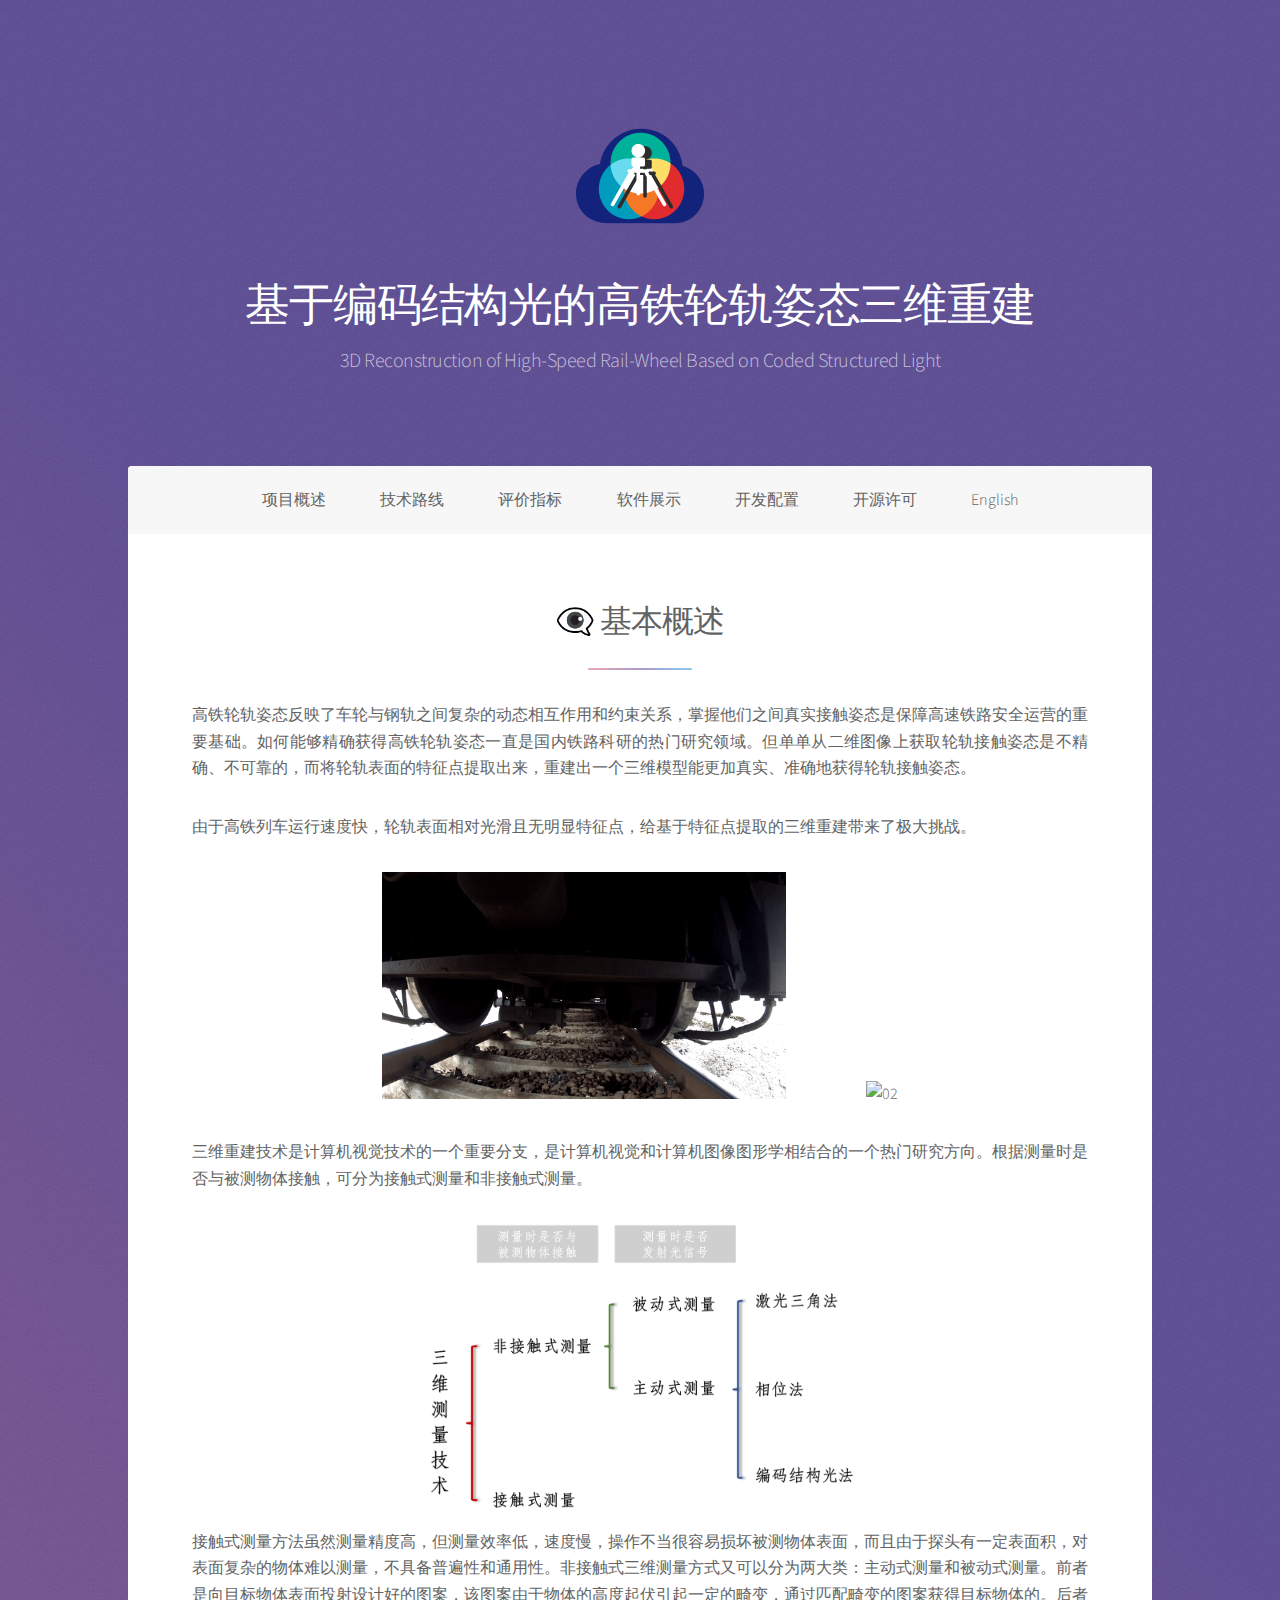
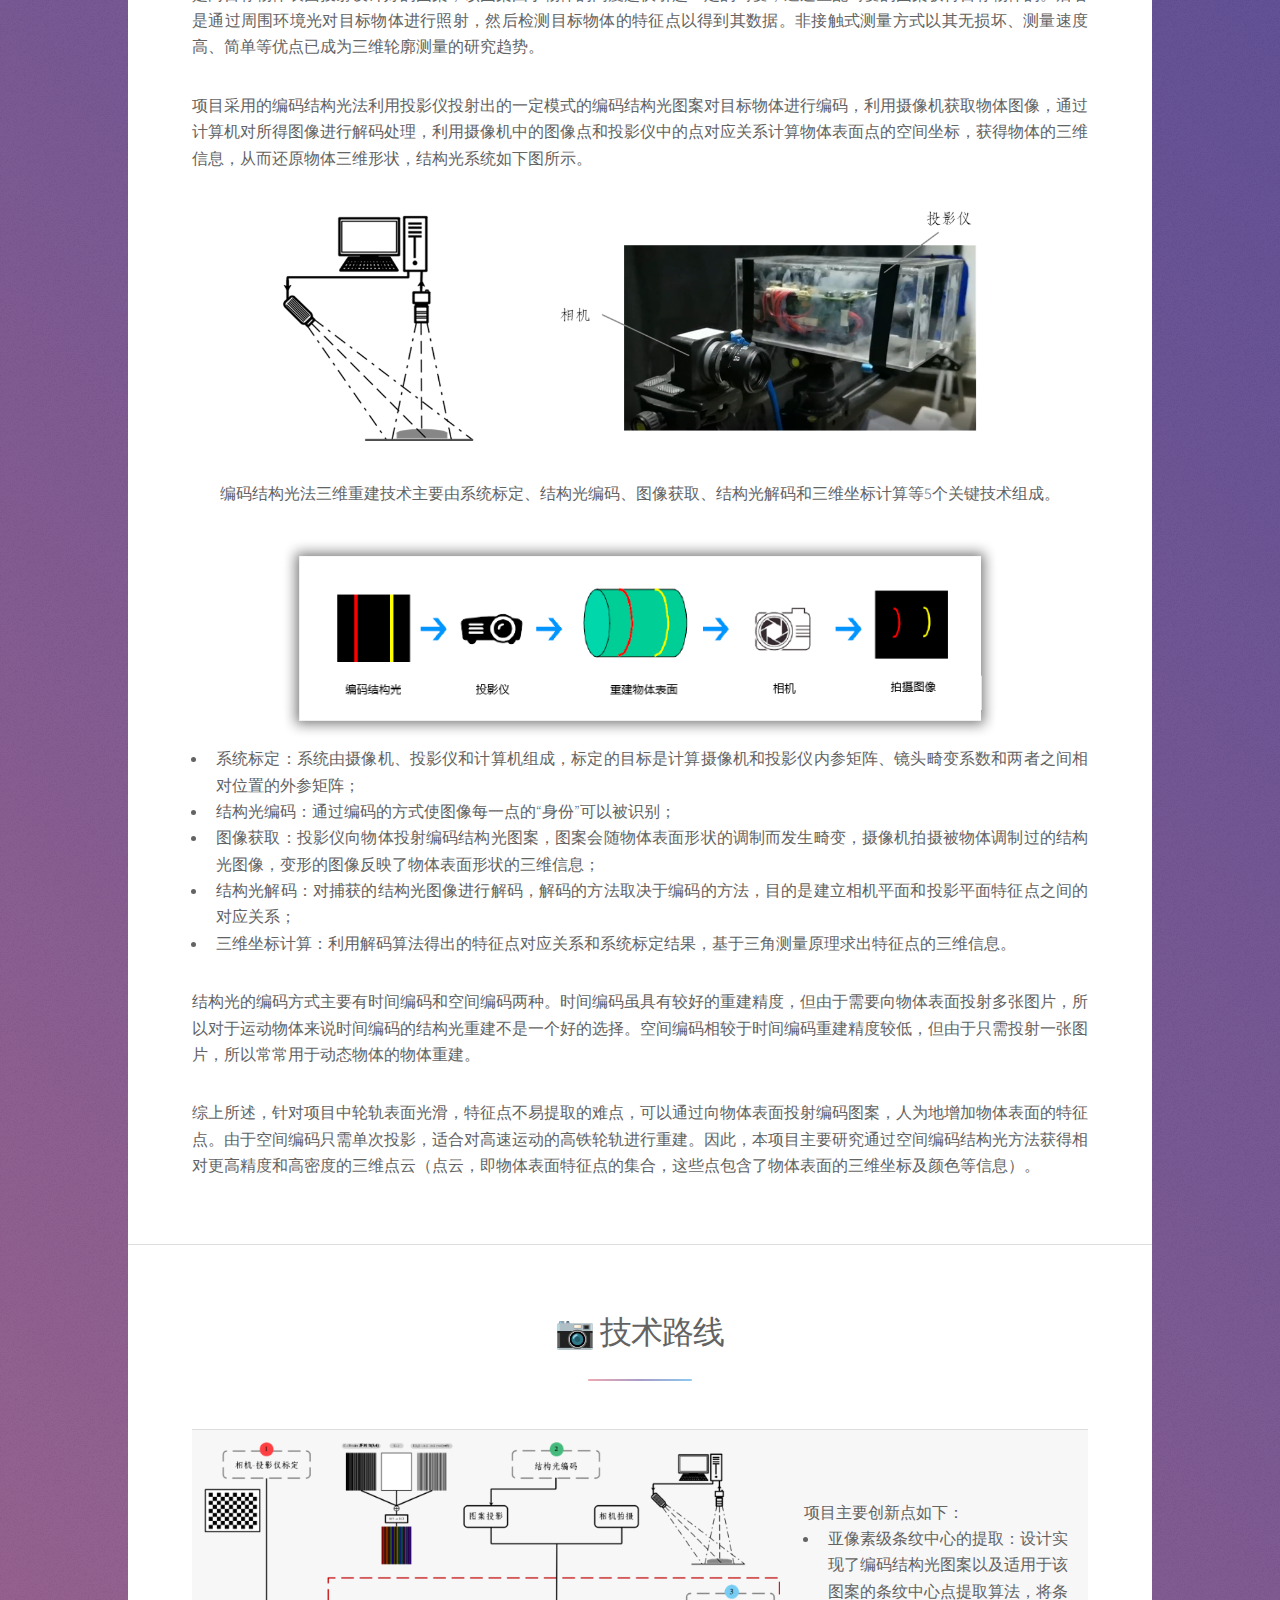
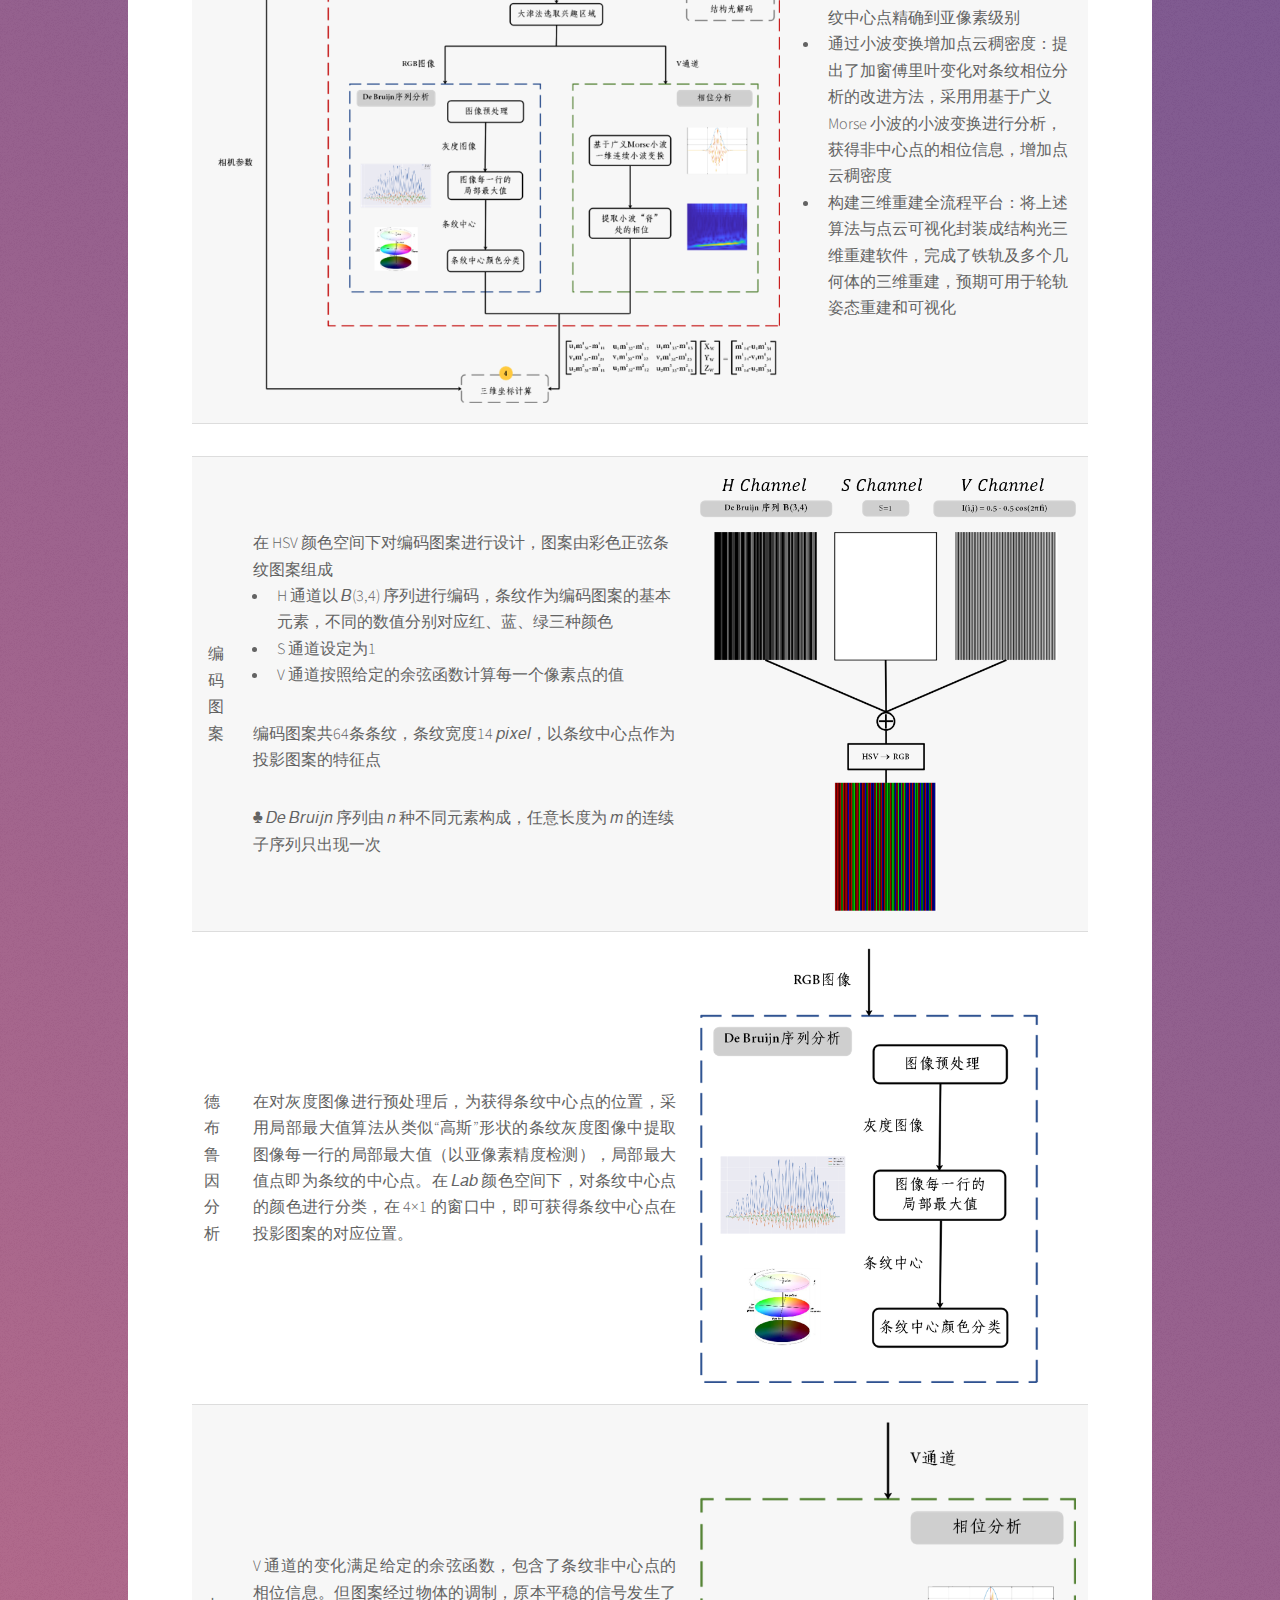
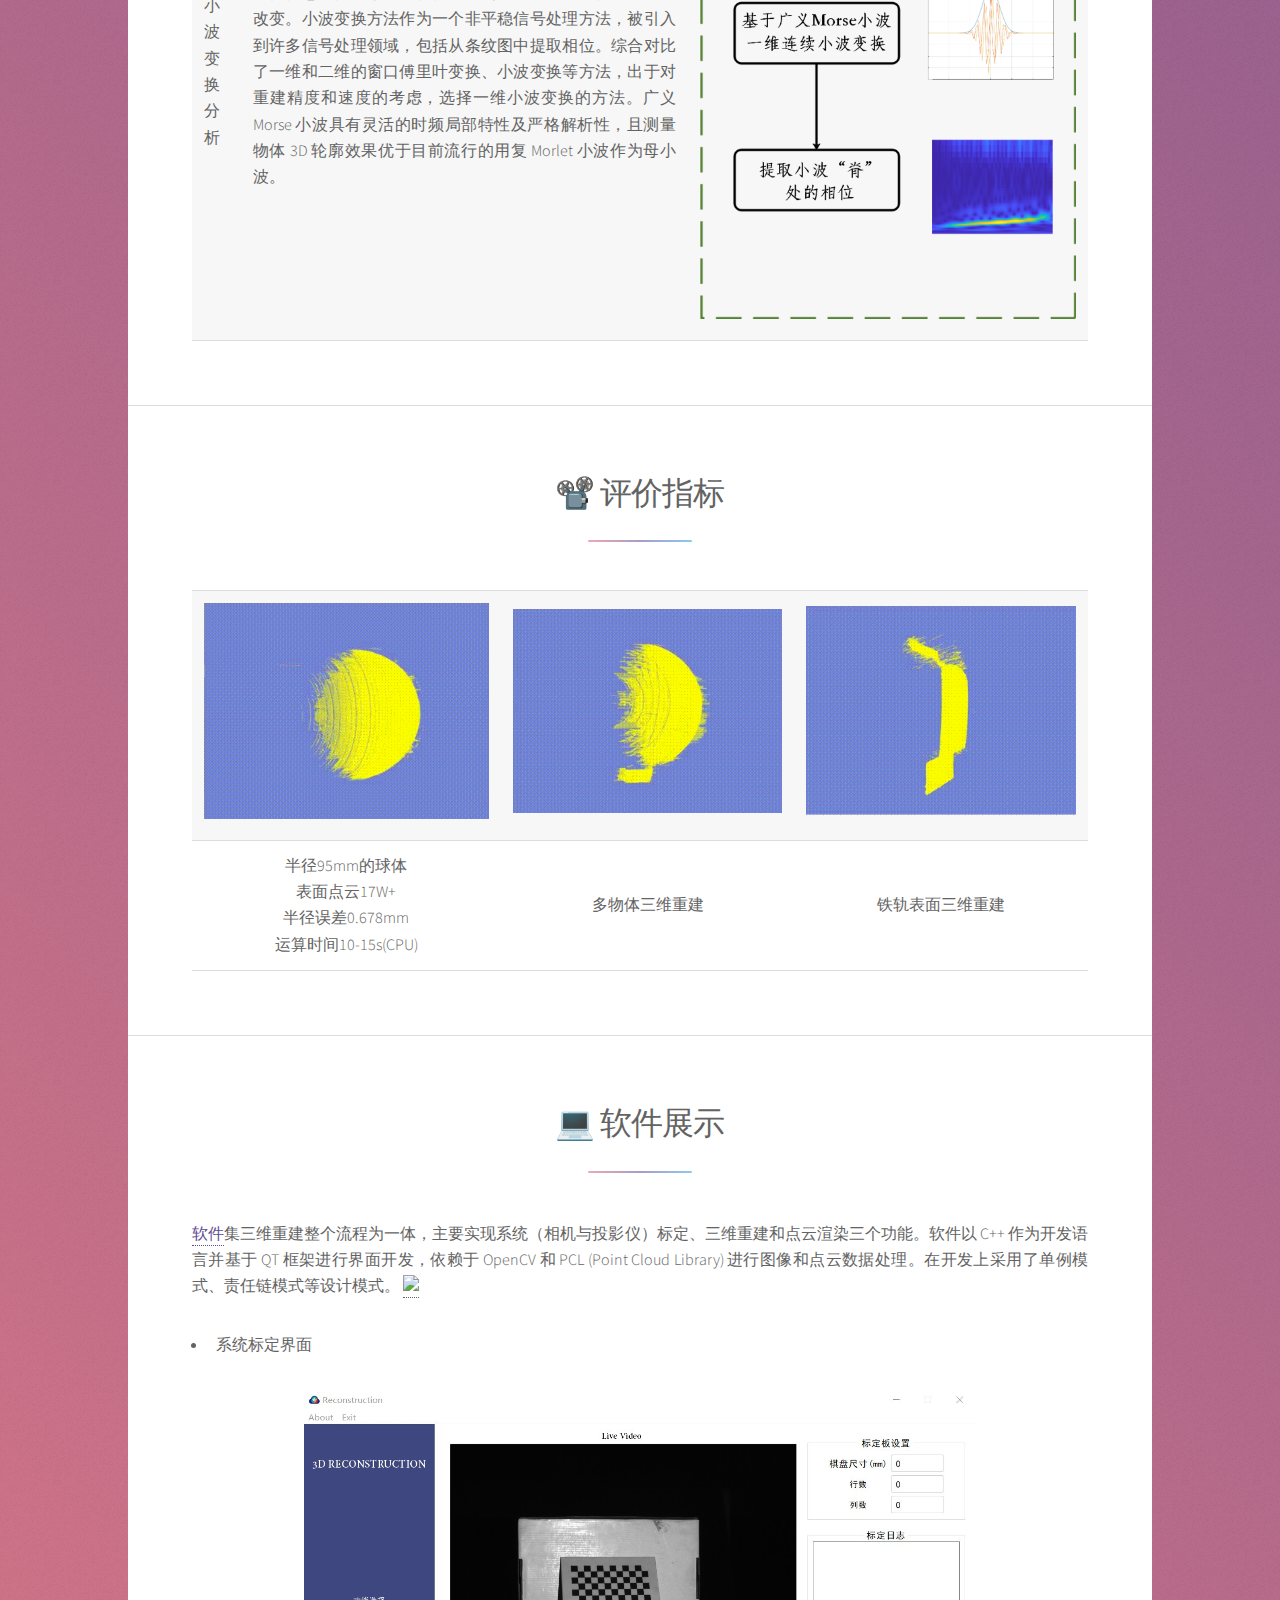
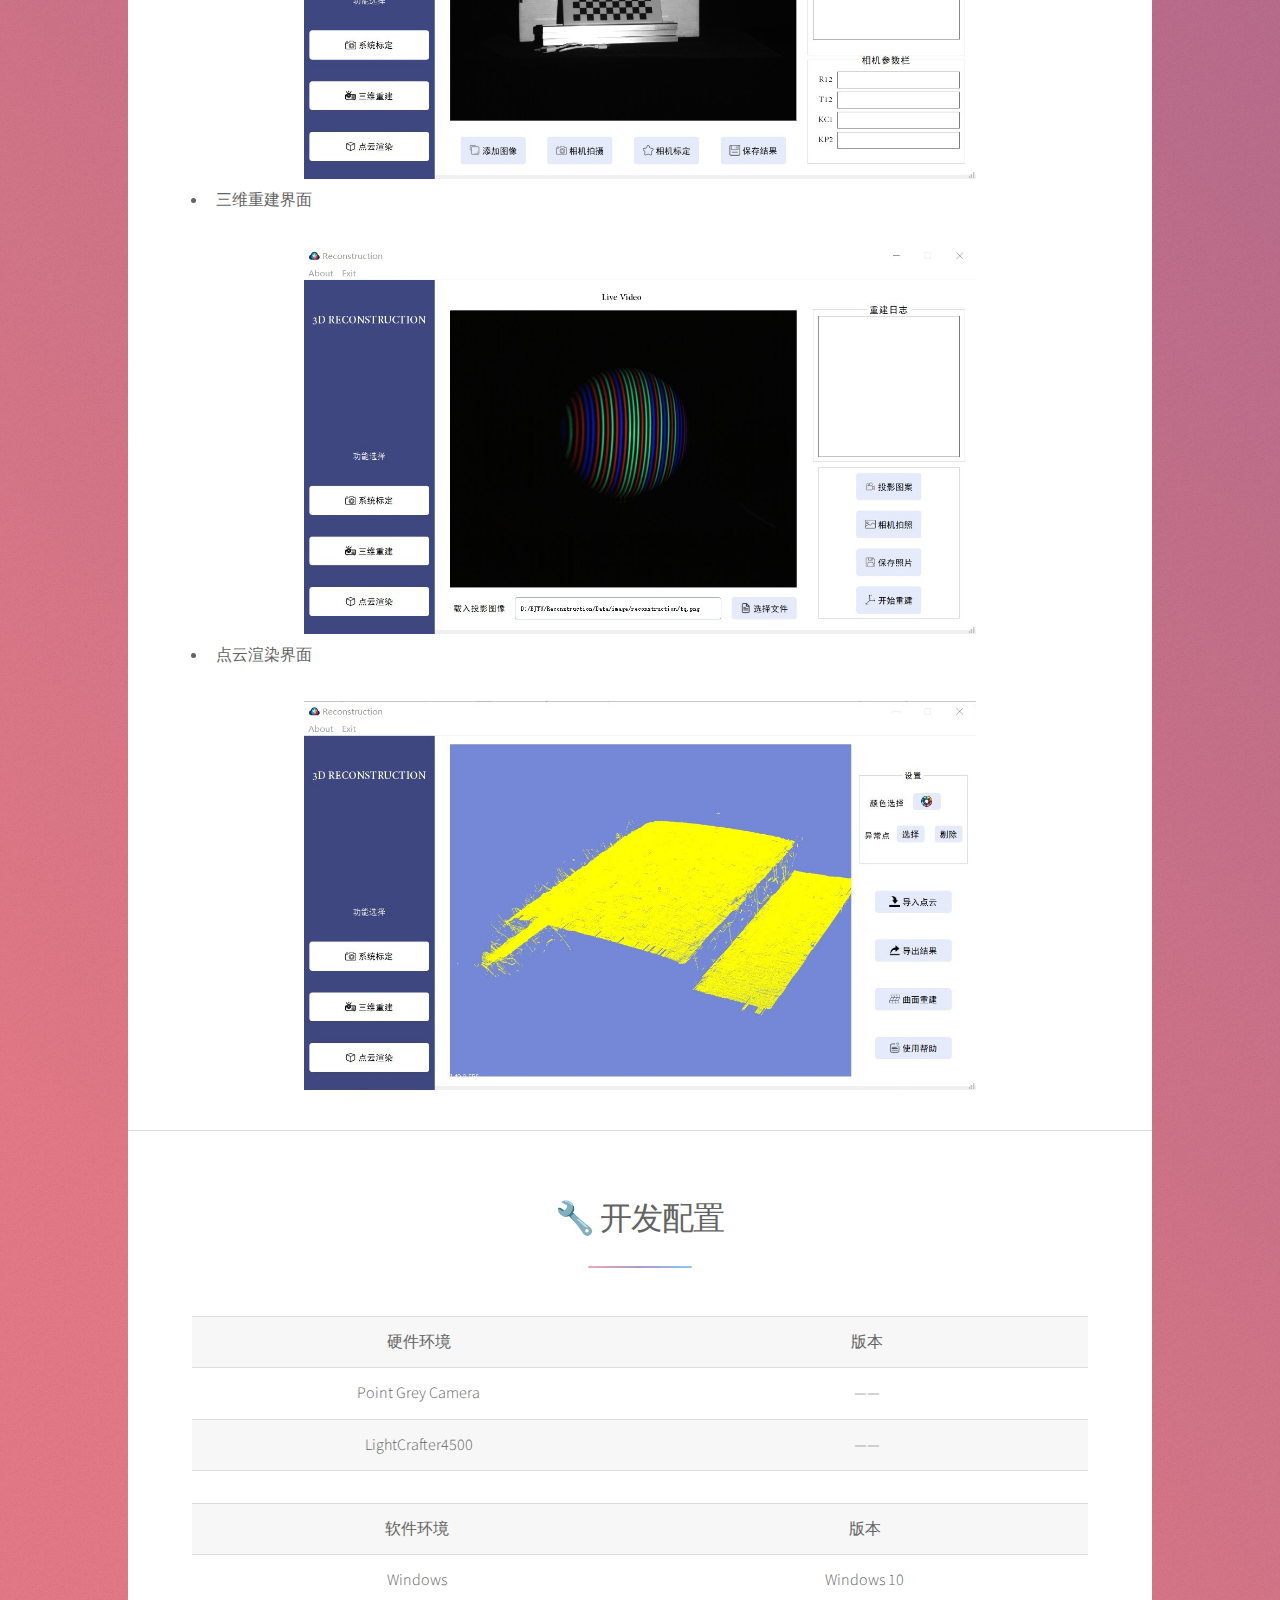
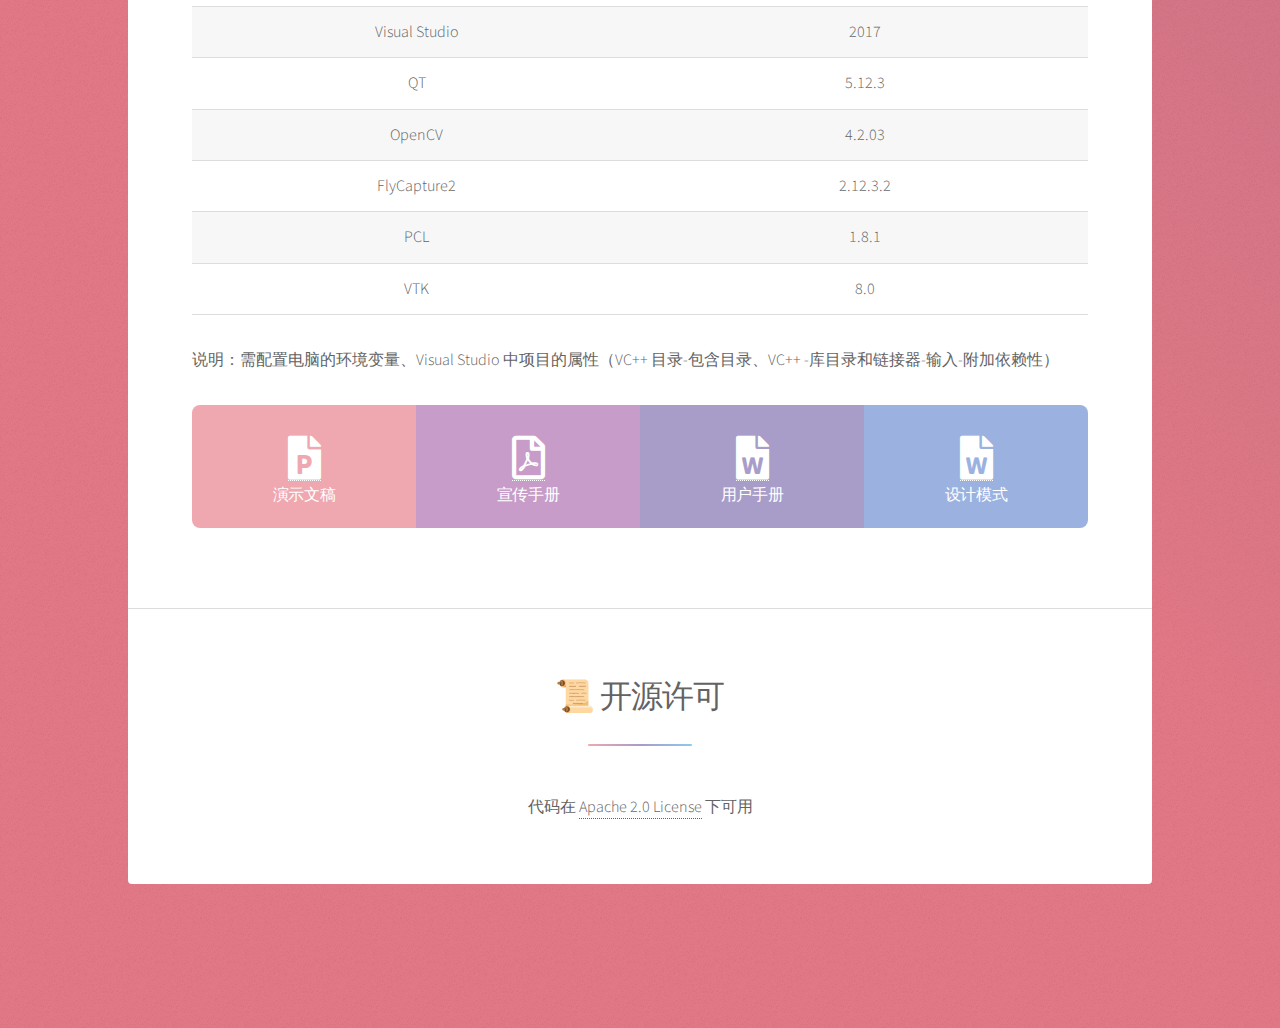
==== commit 6033b95f: "update link" ====
--- a/Happy-Reconstruction/index.html
+++ b/Happy-Reconstruction/index.html
@@ -310,19 +310,19 @@
 
             <ul class="statistics">
                 <li class="style1">
-                    <a href="https://tang5618.com/posts/viewer/web/viewer.html?file=https://tang5618.com/projects/happy-reconstruction/resources/doc/基于编码结构光的高铁轮轨姿态三维重建.pdf"><span class="icon solid fa-file-powerpoint"></span></a>
+                    <a href="https://post.tang5618.com/viewer/web/viewer.html?file=https://project.tang5618.com/Happy-Reconstruction/resources/doc/基于编码结构光的高铁轮轨姿态三维重建.pdf"><span class="icon solid fa-file-powerpoint"></span></a>
                     <strong>演示文稿</strong>
                 </li>
                 <li class="style2">
-                    <a href="https://tang5618.com/posts/viewer/web/viewer.html?file=https://tang5618.com/projects/happy-reconstruction/resources/doc/poster.pdf"><span class="icon fa-file-pdf"></span></a>
+                    <a href="https://post.tang5618.com/viewer/web/viewer.html?file=https://project.tang5618.com/Happy-Reconstruction/resources/doc/poster.pdf"><span class="icon fa-file-pdf"></span></a>
                     <strong>宣传手册</strong>
                 </li>
                 <li class="style3">
-                    <a href="https://tang5618.com/posts/viewer/web/viewer.html?file=https://tang5618.com/projects/happy-reconstruction/resources/doc/结构光三维重建软件用户手册.pdf"><span class="icon solid fa-file-word"></span></a>
+                    <a href="https://post.tang5618.com/viewer/web/viewer.html?file=https://project.tang5618.com/Happy-Reconstruction/resources/doc/结构光三维重建软件用户手册.pdf"><span class="icon solid fa-file-word"></span></a>
                     <strong>用户手册</strong>
                 </li>
                 <li class="style4">
-                    <a href="https://tang5618.com/posts/viewer/web/viewer.html?file=https://tang5618.com/projects/happy-reconstruction/resources/doc/结构光三维重建软件设计模式分析.pdf"><span class="icon solid fa-file-word"></span></a>
+                    <a href="https://post.tang5618.com/viewer/web/viewer.html?file=https://project.tang5618.com/Happy-Reconstruction/resources/doc/结构光三维重建软件设计模式分析.pdf"><span class="icon solid fa-file-word"></span></a>
                     <strong>设计模式</strong>
                 </li>
 
